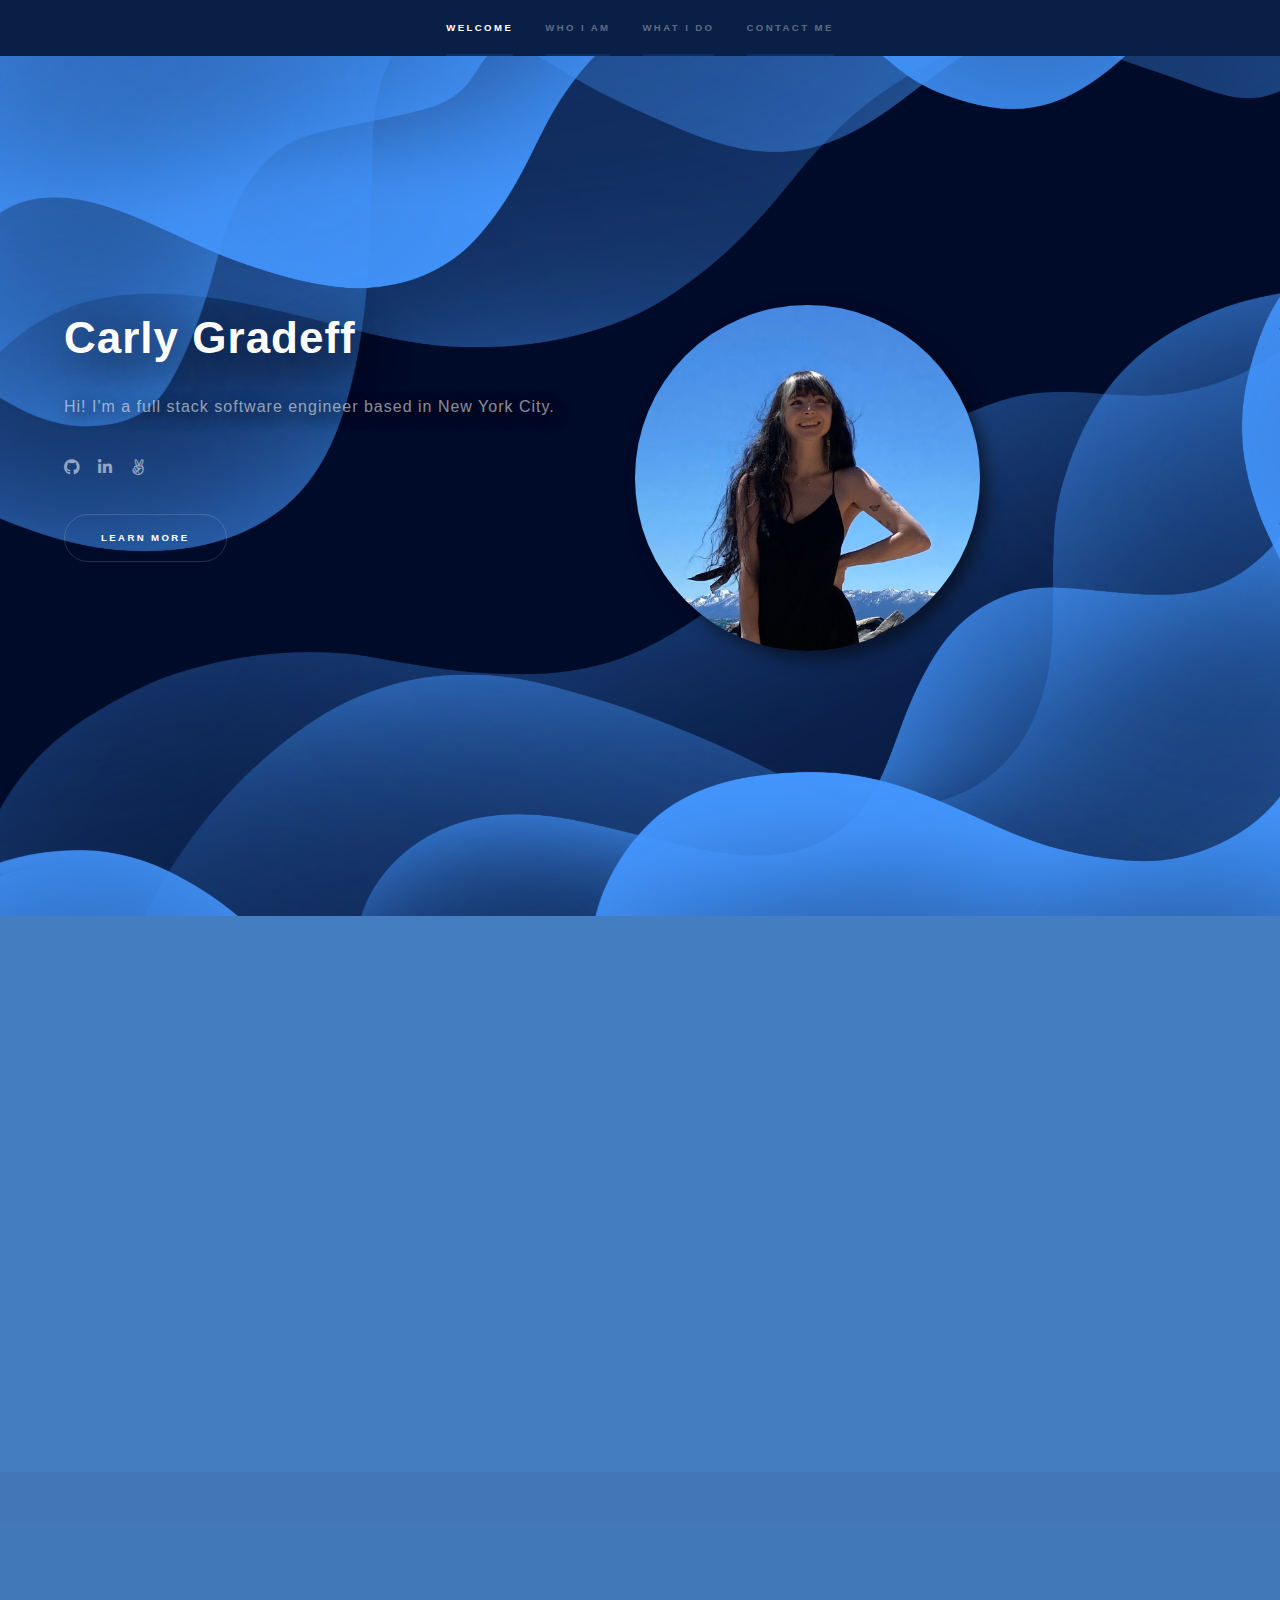
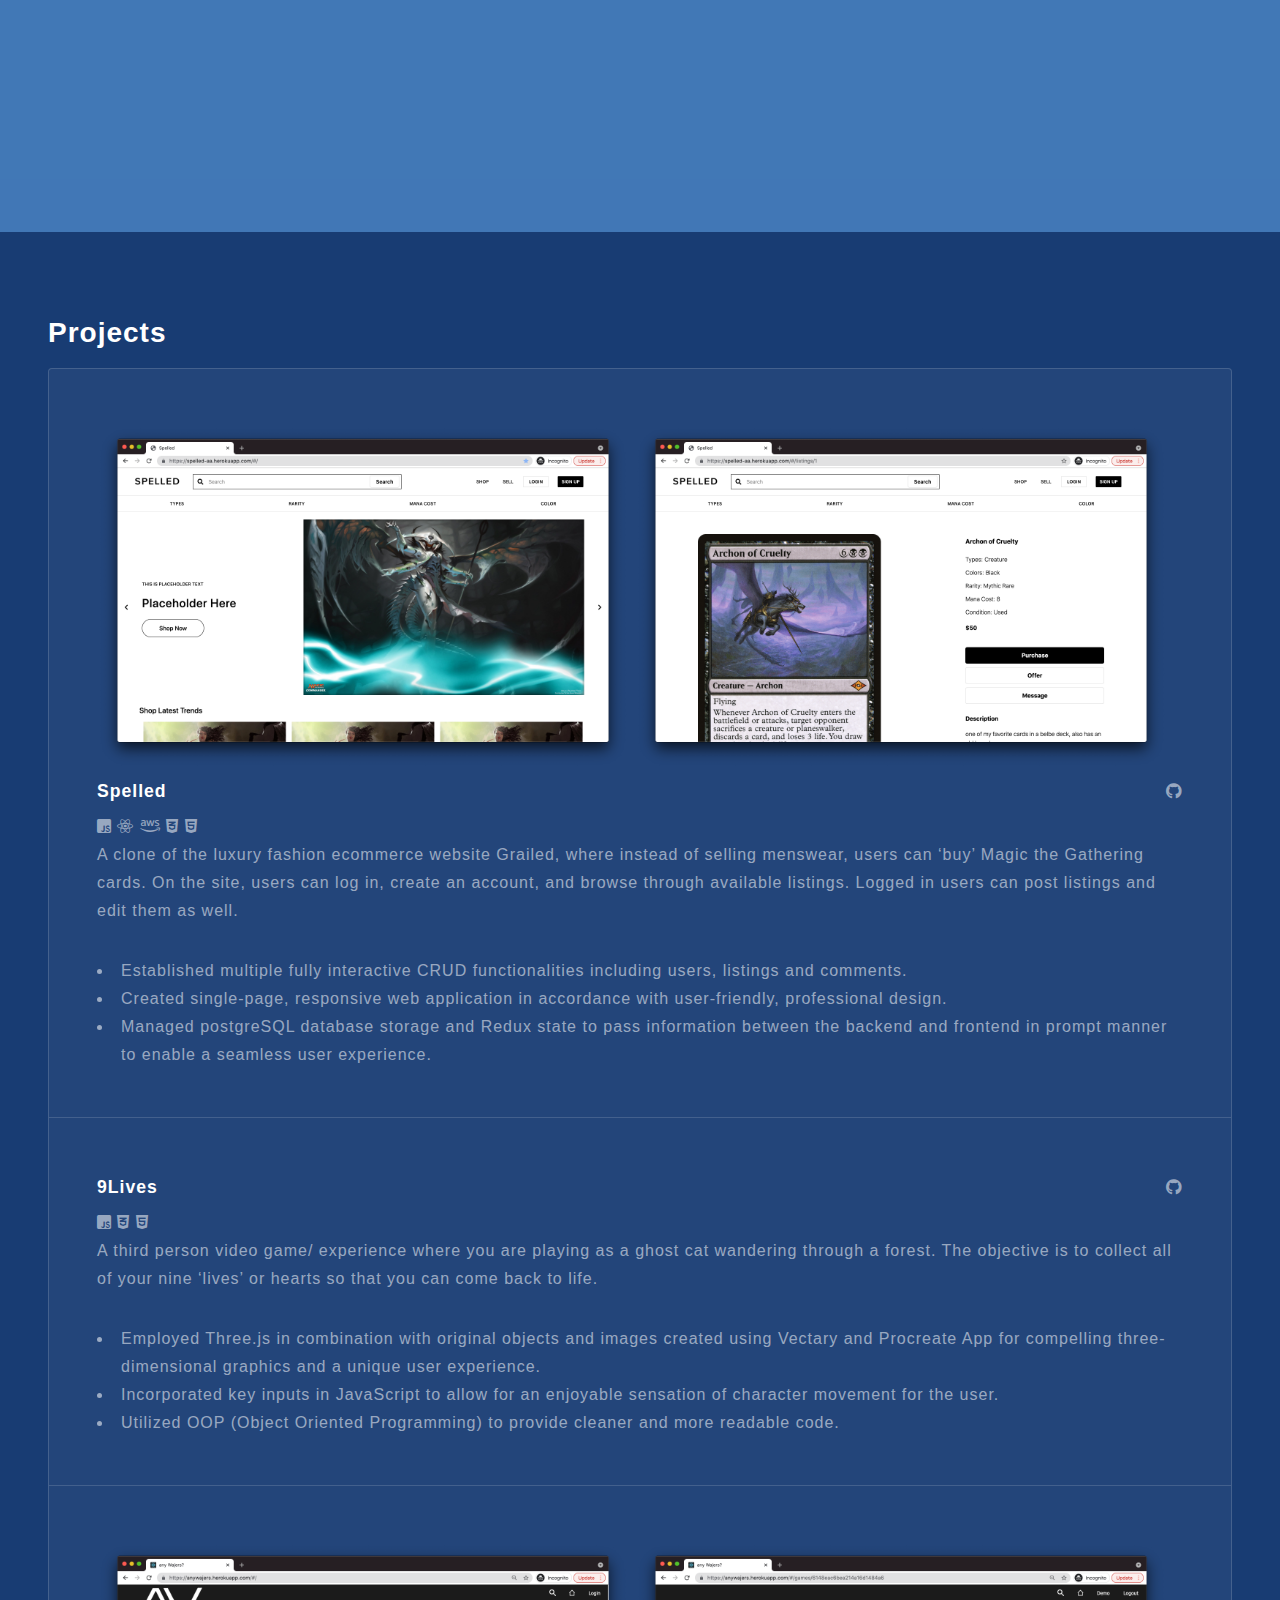
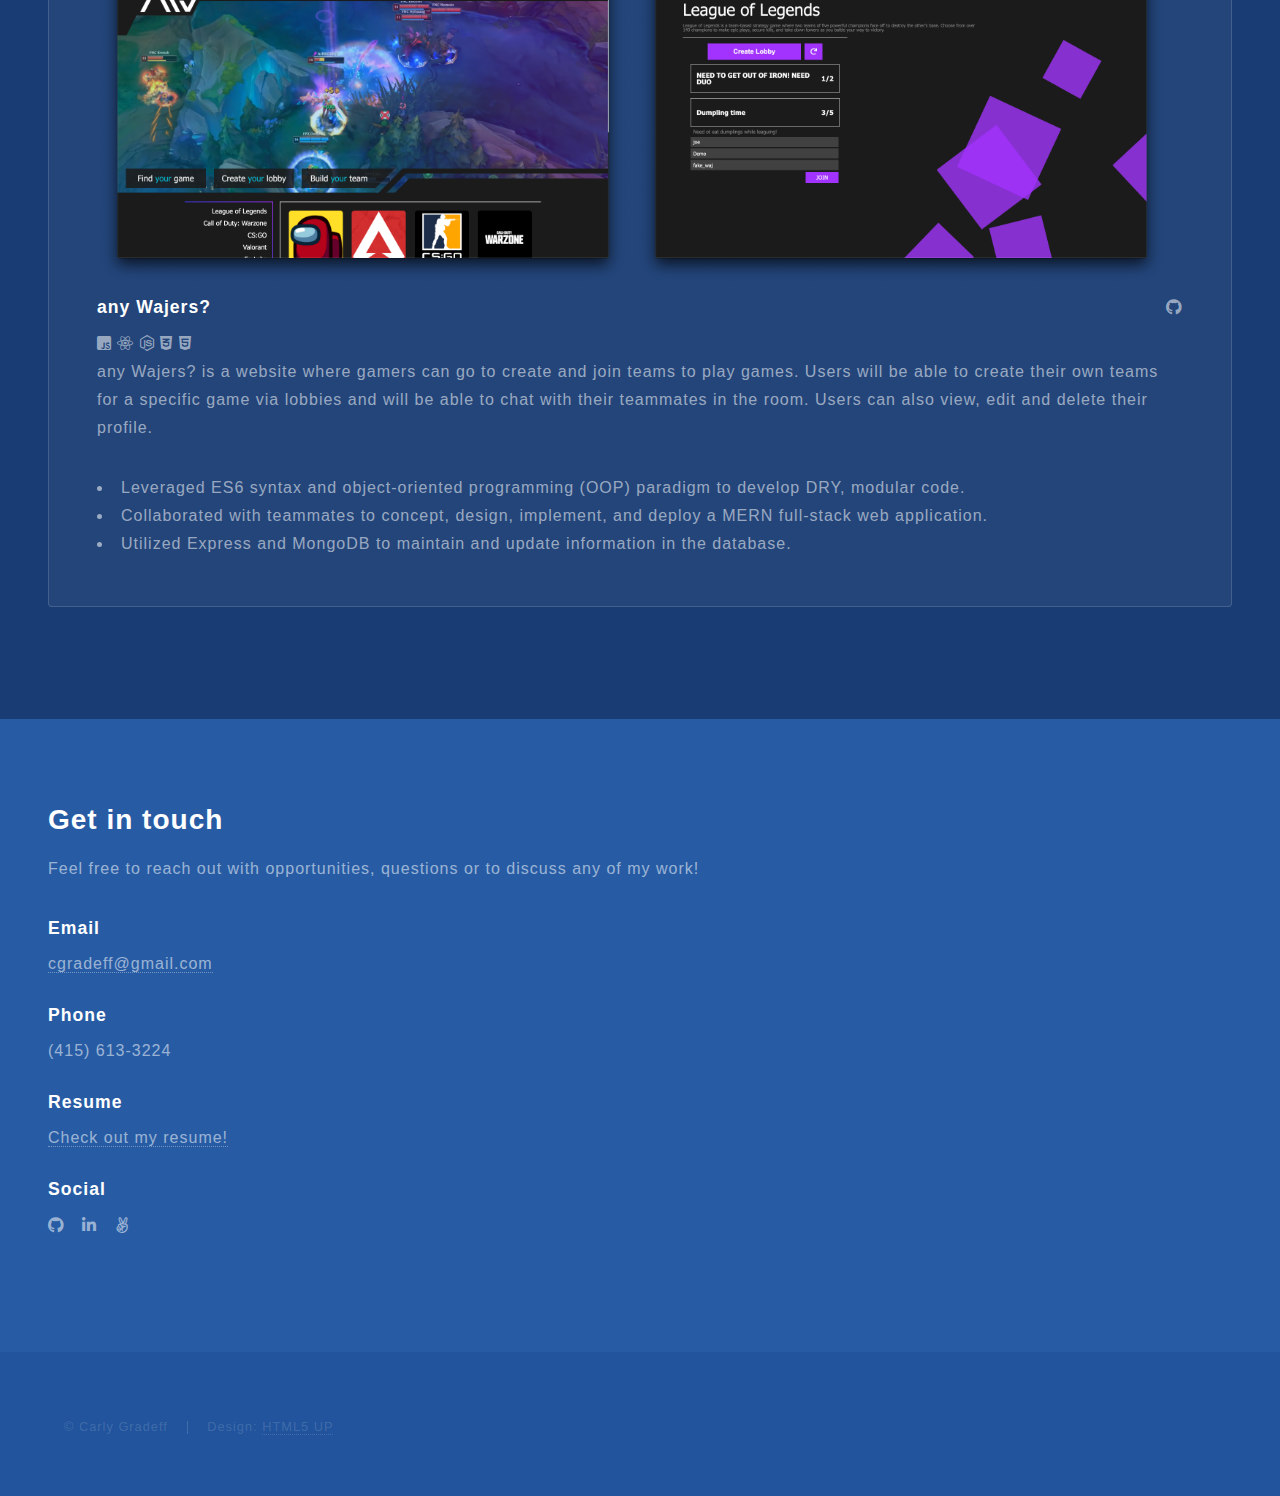
==== index.html @ a4dfac6c "edited 9lives bullets" ====
<!DOCTYPE HTML>
<!--
	Hyperspace by HTML5 UP
	html5up.net | @ajlkn
	Free for personal and commercial use under the CCA 3.0 license (html5up.net/license)
-->
<html>
	<head>
		<title>Carly Gradeff</title>
		<link rel="shortcut icon" type="image/png" href="images/favicon-cg.png"/>
		<meta charset="utf-8" />
		<meta name="viewport" content="width=device-width, initial-scale=1, user-scalable=no" />
		<link rel="stylesheet" href="assets/css/main.css" />
		<noscript><link rel="stylesheet" href="assets/css/noscript.css" /></noscript>
	</head>
	<body class="is-preload">

		<!-- Sidebar -->
			<section id="sidebar">
				<div class="inner">
					<nav>
						<ul>
							<li><a href="#intro">Welcome</a></li>
							<li><a href="#one">Who I am</a></li>
							<li><a href="#two">What I do</a></li>
							<li><a href="#three">Contact Me</a></li>
						</ul>
					</nav>
				</div>
			</section>

		<!-- Wrapper -->
			<div id="wrapper">

				<!-- Intro -->
					<section id="intro" class="wrapper style1 fullscreen fade-up">
						<div class="inner">
						<div>
							<h1>Carly Gradeff</h1>
							<p>Hi! I'm a full stack software engineer based in New York City.</p>
							<ul class="icons">
								<li><a target='_blank' href="https://github.com/cgradeff" class="icon brands fa-github"><span class="label">GitHub</span></a></li>
								<li><a target='_blank' href="www.linkedin.com/in/carly-gradeff-62438a1a0" class="icon brands fa-linkedin-in"><span class="label">LinkedIn</span></a></li>
								<li><a target='_blank' href="https://angel.co/carly-gradeff" class="icon brands fa-angellist"><span class="label">AngelList</span></a></li>
							</ul>
							<ul class="actions">
								<li><a href="#one" class="button scrolly">Learn more</a></li>
							</ul>
						</div>
						<div id="prof-container">
							<img id="prof-pic" src="images/me.jpeg" alt="" />
						</div>
						</div>

					</section>

				<!-- One -->
					<section id="one" class="wrapper style2 spotlights">
						<section>
							<div class="content">
								<div class="inner">
									<h2>About Me</h2>
									<p>I'm a full stack software developer proficient in JavaScript, Ruby, Ruby on Rails, React/Redux, PostgreSQL, Mongoose, MongoDB, Express, Node.js, CSS, HTML, Webpack, AWS and Three.js. I attended New York University where I graduated with a BA in Philosophy and double minor in Mathematics and Studio Art. I also attended App Academy in 2021 which is an intensive 1000+ hour coding bootcamp with a focus in fullstack development.</p>
									<br>
									<p>Aside from programming, I'm passionate about philosophy, math and art and enjoy exploring the intersection of all four of my passions. I also love acquiring new skills and I'm currently self-learning C++! When I'm not coding, you can find me watching anime, playing Magic the Gathering, drawing or hanging out with my cat Mooshi.</p>
									<ul class="actions">
									</ul>
								</div>
							</div>
						</section>
						<section>
							<div class="content">
								<div class="inner">
									<h2>Skills</h2>
									<p>JavaScript | Ruby | Ruby on Rails | React | Redux | C++ | CSS | SCSS | HTML | Node.js | Express.js | MongoDB | Mongoose | SQL | SQLite3 | PostgreSQL | AWS | Three.js | Webpack | jQuery | Git | Heroku </p>
								</div>
							</div>
						</section>
					</section>

				<!-- Two -->
					<section id="two" class="wrapper style3 fade-up">
						<div class="inner-contact">
							<h2>Projects</h2>
							<!-- <p>Phasellus convallis elit id ullamcorper pulvinar. Duis aliquam turpis mauris, eu ultricies erat malesuada quis. Aliquam dapibus, lacus eget hendrerit bibendum, urna est aliquam sem, sit amet imperdiet est velit quis lorem.</p> -->
							<div class="features">
								
								<section>
									<img class="screenshots" src="images/spelled.png" alt="" />
									<img class="screenshots" src="images/spelled2.png" alt="" />
									<div class='project-header'>
										<a class='name-link' target='_blank' href="https://spelled-aa.herokuapp.com/#/"><h3>Spelled</h3></a>
										<a target='_blank' href="https://github.com/cgradeff/Spelled"><i class="fab fa-github"></i></a>
									</div>
									
									<i class="fab fa-js-square"></i>
									<i class="fab fa-react"></i>
									<i class="fab fa-aws"></i>
									<i class="fab fa-css3-alt"></i>
									<i class="fab fa-html5"></i>
									<p>A clone of the luxury fashion ecommerce website Grailed, where instead of selling menswear, users can ‘buy’ Magic the Gathering cards. On the site, users can log in, create an account, and browse through available listings. Logged in users can post listings and edit them as well. </p>
									<ul>
										<li>Established multiple fully interactive CRUD functionalities including users, listings and comments.</li>
										<li>Created single-page, responsive web application in accordance with user-friendly, professional design.</li>
										<li>Managed postgreSQL database storage and Redux state to pass information between the backend and frontend in prompt manner to enable a seamless user experience.</li>
									</ul>
								</section>
								<section>
									<div class="project-header">
										<a class='name-link' target='_blank' href="https://cgradeff.github.io/9Lives/"><h3>9Lives</h3></a>
										<a target='_blank' href="https://github.com/cgradeff/9Lives"><i class="fab fa-github"></i></a>
									</div>
									<i class="fab fa-js-square"></i>
									<i class="fab fa-css3-alt"></i>
									<i class="fab fa-html5"></i>
									<p>A third person video game/ experience where you are playing as a ghost cat wandering through a forest. The objective is to collect all of your nine ‘lives’ or hearts so that you can come back to life. </p>
									<ul>
										<li>Employed Three.js in combination with original objects and images created using Vectary and Procreate App for compelling three-dimensional graphics and a unique user experience.</li>
										<li>Incorporated key inputs in JavaScript to allow for an enjoyable sensation of character movement for the user.</li>
										<li>Utilized OOP (Object Oriented Programming) to provide cleaner and more readable code.</li>
									</ul>
								</section>
								<section>
									<img class='screenshots' src="images/anyWajers.png" alt="">
									<img class='screenshots' src="images/anyWajers2.png" alt="">
									<div class="project-header">
										<a class='name-link' target='_blank' href="https://anywajers.herokuapp.com/#/"><h3>any Wajers?</h3></a>
										<a target='_blank' href="https://github.com/james625/anyWajers"><i class="fab fa-github"></i></a>
									</div>
									<i class="fab fa-js-square"></i>
									<i class="fab fa-react"></i>
									<i class="fab fa-node-js"></i>
									<i class="fab fa-css3-alt"></i>
									<i class="fab fa-html5"></i>
									<p>any Wajers? is a website where gamers can go to create and join teams to play games. Users will be able to create their own teams for a specific game via lobbies and will be able to chat with their teammates in the room. Users can also view, edit and delete their profile.</p>
									<ul>
										<li>Leveraged ES6 syntax and object-oriented programming (OOP) paradigm to develop DRY, modular code.</li>
										<li>Collaborated with teammates to concept, design, implement, and deploy a MERN full-stack web application.</li>
										<li>Utilized Express and MongoDB to maintain and update information in the database.</li>
									</ul>
								</section>
								
							</div>
						</div>
					</section>

				<!-- Three -->
					<section id="three" class="wrapper style1 fade-up">
						<div class="inner-contact">
							<h2>Get in touch</h2>
							<p>Feel free to reach out with opportunities, questions or to discuss any of my work!</p>
							<!-- <div class="split style1">
								<section>
									<form method="post" action="#">
										<div class="fields">
											<div class="field half">
												<label for="name">Name</label>
												<input type="text" name="name" id="name" />
											</div>
											<div class="field half">
												<label for="email">Email</label>
												<input type="text" name="email" id="email" />
											</div>
											<div class="field">
												<label for="message">Message</label>
												<textarea name="message" id="message" rows="5"></textarea>
											</div>
										</div>
										<ul class="actions">
											<li><a href="" class="button submit">Send Message</a></li>
										</ul>
									</form>
								</section> -->
								<section>
									<ul class="contact">
										<li>
											<h3>Email</h3>
											<a href="mailto:cgradeff@gmail.com">cgradeff@gmail.com</a>
										</li>
										<li>
											<h3>Phone</h3>
											<span>(415) 613-3224</span>
										</li>
										<li>
											<h3>Resume</h3>
											<a href="./resume.pdf" target="_blank" rel="noopener noreferrer">Check out my resume!</a>
										</li>
										<li>
											<h3>Social</h3>
											<ul class="icons">
												<li><a target='_blank' href="https://github.com/cgradeff" class="icon brands fa-github"><span class="label">GitHub</span></a></li>
												<li><a target='_blank' href="www.linkedin.com/in/carly-gradeff-62438a1a0" class="icon brands fa-linkedin-in"><span class="label">LinkedIn</span></a></li>
												<li><a target='_blank' href="https://angel.co/carly-gradeff" class="icon brands fa-angellist"><span class="label">AngelList</span></a></li>
											</ul>
										</li>
									</ul>
								</section>
							</div>
						</div>
					</section>

			</div>

		<!-- Footer -->
			<footer id="footer" class="wrapper style1-alt">
				<div class="inner">
					<ul class="menu">
						<li>&copy; Carly Gradeff</li><li>Design: <a href="http://html5up.net">HTML5 UP</a></li>
					</ul>
				</div>
			</footer>

		<!-- Scripts -->
			<script src="assets/js/jquery.min.js"></script>
			<script src="assets/js/jquery.scrollex.min.js"></script>
			<script src="assets/js/jquery.scrolly.min.js"></script>
			<script src="assets/js/browser.min.js"></script>
			<script src="assets/js/breakpoints.min.js"></script>
			<script src="assets/js/util.js"></script>
			<script src="assets/js/main.js"></script>

	</body>
</html>
---- assets/css/main.css ----
@import url(fontawesome-all.min.css);

/*
	Hyperspace by HTML5 UP
	html5up.net | @ajlkn
	Free for personal and commercial use under the CCA 3.0 license (html5up.net/license)
*/

html, body, div, span, applet, object,
iframe, h1, h2, h3, h4, h5, h6, p, blockquote,
pre, a, abbr, acronym, address, big, cite,
code, del, dfn, em, img, ins, kbd, q, s, samp,
small, strike, strong, sub, sup, tt, var, b,
u, i, center, dl, dt, dd, ol, ul, li, fieldset,
form, label, legend, table, caption, tbody,
tfoot, thead, tr, th, td, article, aside,
canvas, details, embed, figure, figcaption,
footer, header, hgroup, menu, nav, output, ruby,
section, summary, time, mark, audio, video {
	margin: 0;
	padding: 0;
	border: 0;
	font-size: 100%;
	font: inherit;
	vertical-align: baseline;}

article, aside, details, figcaption, figure,
footer, header, hgroup, menu, nav, section {
	display: block;}

body {
	line-height: 1;
}

ol, ul {
	list-style: none;
}

blockquote, q {
	quotes: none;
}

	blockquote:before, blockquote:after, q:before, q:after {
		content: '';
		content: none;
	}

table {
	border-collapse: collapse;
	border-spacing: 0;
}

body {
	-webkit-text-size-adjust: none;
}

mark {
	background-color: transparent;
	color: inherit;
}

input::-moz-focus-inner {
	border: 0;
	padding: 0;
}

input, select, textarea {
	-moz-appearance: none;
	-webkit-appearance: none;
	-ms-appearance: none;
	appearance: none;
}

/* Basic */

	@-ms-viewport {
		width: device-width;
	}

	body {
		-ms-overflow-style: scrollbar;
	}

	@media screen and (max-width: 480px) {

		html, body {
			min-width: 320px;
		}

	}

	html {
		box-sizing: border-box;
	}

	*, *:before, *:after {
		box-sizing: inherit;
	}

	body {
		background: #091f45;
	}

		body.is-preload *, body.is-preload *:before, body.is-preload *:after {
			-moz-animation: none !important;
			-webkit-animation: none !important;
			-ms-animation: none !important;
			animation: none !important;
			-moz-transition: none !important;
			-webkit-transition: none !important;
			-ms-transition: none !important;
			transition: none !important;
		}

/* Type */

	body, input, select, textarea {
		color: rgba(255, 255, 255, 0.55);
		font-family: -apple-system, BlinkMacSystemFont, 'Segoe UI', Roboto, Oxygen,
    Ubuntu, Cantarell, 'Open Sans', 'Helvetica Neue', sans-serif;;
		font-size: 16.5pt;
		font-weight: normal;
		line-height: 1.75;
		letter-spacing: 1px;
	}

		@media screen and (max-width: 1680px) {

			body, input, select, textarea {
				font-size: 13pt;
			}

		}

		@media screen and (max-width: 1280px) {

			body, input, select, textarea {
				font-size: 12pt;
			}

		}

		@media screen and (max-width: 360px) {

			body, input, select, textarea {
				font-size: 11pt;
			}

		}

	a {
		-moz-transition: color 0.2s ease, border-bottom-color 0.2s ease;
		-webkit-transition: color 0.2s ease, border-bottom-color 0.2s ease;
		-ms-transition: color 0.2s ease, border-bottom-color 0.2s ease;
		transition: color 0.2s ease, border-bottom-color 0.2s ease;
		border-bottom: dotted 1px rgba(255, 255, 255, 0.35);
		color: inherit;
		text-decoration: none;
	}

		a:hover {
			border-bottom-color: transparent;
			color: #ffffff;
		}

	strong, b {
		color: #ffffff;
		font-weight: bold;
	}

	em, i {
		font-style: italic;
	}

	p {
		margin: 0 0 2em 0;
	}

	h1, h2, h3, h4, h5, h6 {
		color: #ffffff;
		font-weight: bold;
		line-height: 1.5;
		margin: 0 0 0.5em 0;
	}

		h1 a, h2 a, h3 a, h4 a, h5 a, h6 a {
			color: inherit;
			text-decoration: none;
		}

	h1 {
		font-size: 2.75em;
	}

		h1.major {
			margin: 0 0 1.3em 0;
			position: relative;
			padding-bottom: 0.35em;
		}

			h1.major:after {
				background-image: -moz-linear-gradient(to right, #5e42a6, #b74e91);
				background-image: -webkit-linear-gradient(to right, #5e42a6, #b74e91);
				background-image: -ms-linear-gradient(to right, #5e42a6, #b74e91);
				background-image: linear-gradient(to right, #5e42a6, #b74e91);
				-moz-transition: max-width 0.2s ease;
				-webkit-transition: max-width 0.2s ease;
				-ms-transition: max-width 0.2s ease;
				transition: max-width 0.2s ease;
				border-radius: 0.2em;
				bottom: 0;
				content: '';
				height: 0.05em;
				position: absolute;
				right: 0;
				width: 100%;
			}

	h2 {
		font-size: 1.75em;
	}

	h3 {
		font-size: 1.1em;
	}

	h4 {
		font-size: 1em;
	}

	h5 {
		font-size: 0.8em;
	}

	h6 {
		font-size: 0.6em;
	}

	@media screen and (max-width: 736px) {

		h1 {
			font-size: 2em;
		}

		h2 {
			font-size: 1.25em;
		}

		h3 {
			font-size: 1em;
		}

		h4 {
			font-size: 0.8em;
		}

		h5 {
			font-size: 0.6em;
		}

		h6 {
			font-size: 0.6em;
		}

	}

	sub {
		font-size: 0.8em;
		position: relative;
		top: 0.5em;
	}

	sup {
		font-size: 0.8em;
		position: relative;
		top: -0.5em;
	}

	blockquote {
		border-left: solid 4px rgba(255, 255, 255, 0.15);
		font-style: italic;
		margin: 0 0 2em 0;
		padding: 0.5em 0 0.5em 2em;
	}

	code {
		background: rgba(255, 255, 255, 0.05);
		border-radius: 0.25em;
		border: solid 1px rgba(255, 255, 255, 0.15);
		font-family: "Courier New", monospace;
		font-size: 0.9em;
		margin: 0 0.25em;
		padding: 0.25em 0.65em;
	}

	pre {
		-webkit-overflow-scrolling: touch;
		font-family: "Courier New", monospace;
		font-size: 0.9em;
		margin: 0 0 2em 0;
	}

		pre code {
			display: block;
			line-height: 1.75em;
			padding: 1em 1.5em;
			overflow-x: auto;
		}

	hr {
		border: 0;
		border-bottom: solid 1px rgba(255, 255, 255, 0.15);
		margin: 2em 0;
	}

		hr.major {
			margin: 3em 0;
		}

	.align-left {
		text-align: left;
	}

	.align-center {
		text-align: center;
	}

	.align-right {
		text-align: right;
	}

/* Row */

	.row {
		display: flex;
		flex-wrap: wrap;
		box-sizing: border-box;
		align-items: stretch;
	}

		.row > * {
			box-sizing: border-box;
		}

		.row.gtr-uniform > * > :last-child {
			margin-bottom: 0;
		}

		.row.aln-left {
			justify-content: flex-start;
		}

		.row.aln-center {
			justify-content: center;
		}

		.row.aln-right {
			justify-content: flex-end;
		}

		.row.aln-top {
			align-items: flex-start;
		}

		.row.aln-middle {
			align-items: center;
		}

		.row.aln-bottom {
			align-items: flex-end;
		}

		.row > .imp {
			order: -1;
		}

		.row > .col-1 {
			width: 8.33333%;
		}

		.row > .off-1 {
			margin-left: 8.33333%;
		}

		.row > .col-2 {
			width: 16.66667%;
		}

		.row > .off-2 {
			margin-left: 16.66667%;
		}

		.row > .col-3 {
			width: 25%;
		}

		.row > .off-3 {
			margin-left: 25%;
		}

		.row > .col-4 {
			width: 33.33333%;
		}

		.row > .off-4 {
			margin-left: 33.33333%;
		}

		.row > .col-5 {
			width: 41.66667%;
		}

		.row > .off-5 {
			margin-left: 41.66667%;
		}

		.row > .col-6 {
			width: 50%;
		}

		.row > .off-6 {
			margin-left: 50%;
		}

		.row > .col-7 {
			width: 58.33333%;
		}

		.row > .off-7 {
			margin-left: 58.33333%;
		}

		.row > .col-8 {
			width: 66.66667%;
		}

		.row > .off-8 {
			margin-left: 66.66667%;
		}

		.row > .col-9 {
			width: 75%;
		}

		.row > .off-9 {
			margin-left: 75%;
		}

		.row > .col-10 {
			width: 83.33333%;
		}

		.row > .off-10 {
			margin-left: 83.33333%;
		}

		.row > .col-11 {
			width: 91.66667%;
		}

		.row > .off-11 {
			margin-left: 91.66667%;
		}

		.row > .col-12 {
			width: 100%;
		}

		.row > .off-12 {
			margin-left: 100%;
		}

		.row.gtr-0 {
			margin-top: 0;
			margin-left: 0em;
		}

			.row.gtr-0 > * {
				padding: 0 0 0 0em;
			}

			.row.gtr-0.gtr-uniform {
				margin-top: 0em;
			}

				.row.gtr-0.gtr-uniform > * {
					padding-top: 0em;
				}

		.row.gtr-25 {
			margin-top: 0;
			margin-left: -0.375em;
		}

			.row.gtr-25 > * {
				padding: 0 0 0 0.375em;
			}

			.row.gtr-25.gtr-uniform {
				margin-top: -0.375em;
			}

				.row.gtr-25.gtr-uniform > * {
					padding-top: 0.375em;
				}

		.row.gtr-50 {
			margin-top: 0;
			margin-left: -0.75em;
		}

			.row.gtr-50 > * {
				padding: 0 0 0 0.75em;
			}

			.row.gtr-50.gtr-uniform {
				margin-top: -0.75em;
			}

				.row.gtr-50.gtr-uniform > * {
					padding-top: 0.75em;
				}

		.row {
			margin-top: 0;
			margin-left: -1.5em;
		}

			.row > * {
				padding: 0 0 0 1.5em;
			}

			.row.gtr-uniform {
				margin-top: -1.5em;
			}

				.row.gtr-uniform > * {
					padding-top: 1.5em;
				}

		.row.gtr-150 {
			margin-top: 0;
			margin-left: -2.25em;
		}

			.row.gtr-150 > * {
				padding: 0 0 0 2.25em;
			}

			.row.gtr-150.gtr-uniform {
				margin-top: -2.25em;
			}

				.row.gtr-150.gtr-uniform > * {
					padding-top: 2.25em;
				}

		.row.gtr-200 {
			margin-top: 0;
			margin-left: -3em;
		}

			.row.gtr-200 > * {
				padding: 0 0 0 3em;
			}

			.row.gtr-200.gtr-uniform {
				margin-top: -3em;
			}

				.row.gtr-200.gtr-uniform > * {
					padding-top: 3em;
				}

		@media screen and (max-width: 1680px) {

			.row {
				display: flex;
				flex-wrap: wrap;
				box-sizing: border-box;
				align-items: stretch;
			}

				.row > * {
					box-sizing: border-box;
				}

				.row.gtr-uniform > * > :last-child {
					margin-bottom: 0;
				}

				.row.aln-left {
					justify-content: flex-start;
				}

				.row.aln-center {
					justify-content: center;
				}

				.row.aln-right {
					justify-content: flex-end;
				}

				.row.aln-top {
					align-items: flex-start;
				}

				.row.aln-middle {
					align-items: center;
				}

				.row.aln-bottom {
					align-items: flex-end;
				}

				.row > .imp-xlarge {
					order: -1;
				}

				.row > .col-1-xlarge {
					width: 8.33333%;
				}

				.row > .off-1-xlarge {
					margin-left: 8.33333%;
				}

				.row > .col-2-xlarge {
					width: 16.66667%;
				}

				.row > .off-2-xlarge {
					margin-left: 16.66667%;
				}

				.row > .col-3-xlarge {
					width: 25%;
				}

				.row > .off-3-xlarge {
					margin-left: 25%;
				}

				.row > .col-4-xlarge {
					width: 33.33333%;
				}

				.row > .off-4-xlarge {
					margin-left: 33.33333%;
				}

				.row > .col-5-xlarge {
					width: 41.66667%;
				}

				.row > .off-5-xlarge {
					margin-left: 41.66667%;
				}

				.row > .col-6-xlarge {
					width: 50%;
				}

				.row > .off-6-xlarge {
					margin-left: 50%;
				}

				.row > .col-7-xlarge {
					width: 58.33333%;
				}

				.row > .off-7-xlarge {
					margin-left: 58.33333%;
				}

				.row > .col-8-xlarge {
					width: 66.66667%;
				}

				.row > .off-8-xlarge {
					margin-left: 66.66667%;
				}

				.row > .col-9-xlarge {
					width: 75%;
				}

				.row > .off-9-xlarge {
					margin-left: 75%;
				}

				.row > .col-10-xlarge {
					width: 83.33333%;
				}

				.row > .off-10-xlarge {
					margin-left: 83.33333%;
				}

				.row > .col-11-xlarge {
					width: 91.66667%;
				}

				.row > .off-11-xlarge {
					margin-left: 91.66667%;
				}

				.row > .col-12-xlarge {
					width: 100%;
				}

				.row > .off-12-xlarge {
					margin-left: 100%;
				}

				.row.gtr-0 {
					margin-top: 0;
					margin-left: 0em;
				}

					.row.gtr-0 > * {
						padding: 0 0 0 0em;
					}

					.row.gtr-0.gtr-uniform {
						margin-top: 0em;
					}

						.row.gtr-0.gtr-uniform > * {
							padding-top: 0em;
						}

				.row.gtr-25 {
					margin-top: 0;
					margin-left: -0.375em;
				}

					.row.gtr-25 > * {
						padding: 0 0 0 0.375em;
					}

					.row.gtr-25.gtr-uniform {
						margin-top: -0.375em;
					}

						.row.gtr-25.gtr-uniform > * {
							padding-top: 0.375em;
						}

				.row.gtr-50 {
					margin-top: 0;
					margin-left: -0.75em;
				}

					.row.gtr-50 > * {
						padding: 0 0 0 0.75em;
					}

					.row.gtr-50.gtr-uniform {
						margin-top: -0.75em;
					}

						.row.gtr-50.gtr-uniform > * {
							padding-top: 0.75em;
						}

				.row {
					margin-top: 0;
					margin-left: -1.5em;
				}

					.row > * {
						padding: 0 0 0 1.5em;
					}

					.row.gtr-uniform {
						margin-top: -1.5em;
					}

						.row.gtr-uniform > * {
							padding-top: 1.5em;
						}

				.row.gtr-150 {
					margin-top: 0;
					margin-left: -2.25em;
				}

					.row.gtr-150 > * {
						padding: 0 0 0 2.25em;
					}

					.row.gtr-150.gtr-uniform {
						margin-top: -2.25em;
					}

						.row.gtr-150.gtr-uniform > * {
							padding-top: 2.25em;
						}

				.row.gtr-200 {
					margin-top: 0;
					margin-left: -3em;
				}

					.row.gtr-200 > * {
						padding: 0 0 0 3em;
					}

					.row.gtr-200.gtr-uniform {
						margin-top: -3em;
					}

						.row.gtr-200.gtr-uniform > * {
							padding-top: 3em;
						}

		}

		@media screen and (max-width: 1280px) {

			.row {
				display: flex;
				flex-wrap: wrap;
				box-sizing: border-box;
				align-items: stretch;
			}

				.row > * {
					box-sizing: border-box;
				}

				.row.gtr-uniform > * > :last-child {
					margin-bottom: 0;
				}

				.row.aln-left {
					justify-content: flex-start;
				}

				.row.aln-center {
					justify-content: center;
				}

				.row.aln-right {
					justify-content: flex-end;
				}

				.row.aln-top {
					align-items: flex-start;
				}

				.row.aln-middle {
					align-items: center;
				}

				.row.aln-bottom {
					align-items: flex-end;
				}

				.row > .imp-large {
					order: -1;
				}

				.row > .col-1-large {
					width: 8.33333%;
				}

				.row > .off-1-large {
					margin-left: 8.33333%;
				}

				.row > .col-2-large {
					width: 16.66667%;
				}

				.row > .off-2-large {
					margin-left: 16.66667%;
				}

				.row > .col-3-large {
					width: 25%;
				}

				.row > .off-3-large {
					margin-left: 25%;
				}

				.row > .col-4-large {
					width: 33.33333%;
				}

				.row > .off-4-large {
					margin-left: 33.33333%;
				}

				.row > .col-5-large {
					width: 41.66667%;
				}

				.row > .off-5-large {
					margin-left: 41.66667%;
				}

				.row > .col-6-large {
					width: 50%;
				}

				.row > .off-6-large {
					margin-left: 50%;
				}

				.row > .col-7-large {
					width: 58.33333%;
				}

				.row > .off-7-large {
					margin-left: 58.33333%;
				}

				.row > .col-8-large {
					width: 66.66667%;
				}

				.row > .off-8-large {
					margin-left: 66.66667%;
				}

				.row > .col-9-large {
					width: 75%;
				}

				.row > .off-9-large {
					margin-left: 75%;
				}

				.row > .col-10-large {
					width: 83.33333%;
				}

				.row > .off-10-large {
					margin-left: 83.33333%;
				}

				.row > .col-11-large {
					width: 91.66667%;
				}

				.row > .off-11-large {
					margin-left: 91.66667%;
				}

				.row > .col-12-large {
					width: 100%;
				}

				.row > .off-12-large {
					margin-left: 100%;
				}

				.row.gtr-0 {
					margin-top: 0;
					margin-left: 0em;
				}

					.row.gtr-0 > * {
						padding: 0 0 0 0em;
					}

					.row.gtr-0.gtr-uniform {
						margin-top: 0em;
					}

						.row.gtr-0.gtr-uniform > * {
							padding-top: 0em;
						}

				.row.gtr-25 {
					margin-top: 0;
					margin-left: -0.375em;
				}

					.row.gtr-25 > * {
						padding: 0 0 0 0.375em;
					}

					.row.gtr-25.gtr-uniform {
						margin-top: -0.375em;
					}

						.row.gtr-25.gtr-uniform > * {
							padding-top: 0.375em;
						}

				.row.gtr-50 {
					margin-top: 0;
					margin-left: -0.75em;
				}

					.row.gtr-50 > * {
						padding: 0 0 0 0.75em;
					}

					.row.gtr-50.gtr-uniform {
						margin-top: -0.75em;
					}

						.row.gtr-50.gtr-uniform > * {
							padding-top: 0.75em;
						}

				.row {
					margin-top: 0;
					margin-left: -1.5em;
				}

					.row > * {
						padding: 0 0 0 1.5em;
					}

					.row.gtr-uniform {
						margin-top: -1.5em;
					}

						.row.gtr-uniform > * {
							padding-top: 1.5em;
						}

				.row.gtr-150 {
					margin-top: 0;
					margin-left: -2.25em;
				}

					.row.gtr-150 > * {
						padding: 0 0 0 2.25em;
					}

					.row.gtr-150.gtr-uniform {
						margin-top: -2.25em;
					}

						.row.gtr-150.gtr-uniform > * {
							padding-top: 2.25em;
						}

				.row.gtr-200 {
					margin-top: 0;
					margin-left: -3em;
				}

					.row.gtr-200 > * {
						padding: 0 0 0 3em;
					}

					.row.gtr-200.gtr-uniform {
						margin-top: -3em;
					}

						.row.gtr-200.gtr-uniform > * {
							padding-top: 3em;
						}

		}

		@media screen and (max-width: 980px) {

			.row {
				display: flex;
				flex-wrap: wrap;
				box-sizing: border-box;
				align-items: stretch;
			}

				.row > * {
					box-sizing: border-box;
				}

				.row.gtr-uniform > * > :last-child {
					margin-bottom: 0;
				}

				.row.aln-left {
					justify-content: flex-start;
				}

				.row.aln-center {
					justify-content: center;
				}

				.row.aln-right {
					justify-content: flex-end;
				}

				.row.aln-top {
					align-items: flex-start;
				}

				.row.aln-middle {
					align-items: center;
				}

				.row.aln-bottom {
					align-items: flex-end;
				}

				.row > .imp-medium {
					order: -1;
				}

				.row > .col-1-medium {
					width: 8.33333%;
				}

				.row > .off-1-medium {
					margin-left: 8.33333%;
				}

				.row > .col-2-medium {
					width: 16.66667%;
				}

				.row > .off-2-medium {
					margin-left: 16.66667%;
				}

				.row > .col-3-medium {
					width: 25%;
				}

				.row > .off-3-medium {
					margin-left: 25%;
				}

				.row > .col-4-medium {
					width: 33.33333%;
				}

				.row > .off-4-medium {
					margin-left: 33.33333%;
				}

				.row > .col-5-medium {
					width: 41.66667%;
				}

				.row > .off-5-medium {
					margin-left: 41.66667%;
				}

				.row > .col-6-medium {
					width: 50%;
				}

				.row > .off-6-medium {
					margin-left: 50%;
				}

				.row > .col-7-medium {
					width: 58.33333%;
				}

				.row > .off-7-medium {
					margin-left: 58.33333%;
				}

				.row > .col-8-medium {
					width: 66.66667%;
				}

				.row > .off-8-medium {
					margin-left: 66.66667%;
				}

				.row > .col-9-medium {
					width: 75%;
				}

				.row > .off-9-medium {
					margin-left: 75%;
				}

				.row > .col-10-medium {
					width: 83.33333%;
				}

				.row > .off-10-medium {
					margin-left: 83.33333%;
				}

				.row > .col-11-medium {
					width: 91.66667%;
				}

				.row > .off-11-medium {
					margin-left: 91.66667%;
				}

				.row > .col-12-medium {
					width: 100%;
				}

				.row > .off-12-medium {
					margin-left: 100%;
				}

				.row.gtr-0 {
					margin-top: 0;
					margin-left: 0em;
				}

					.row.gtr-0 > * {
						padding: 0 0 0 0em;
					}

					.row.gtr-0.gtr-uniform {
						margin-top: 0em;
					}

						.row.gtr-0.gtr-uniform > * {
							padding-top: 0em;
						}

				.row.gtr-25 {
					margin-top: 0;
					margin-left: -0.375em;
				}

					.row.gtr-25 > * {
						padding: 0 0 0 0.375em;
					}

					.row.gtr-25.gtr-uniform {
						margin-top: -0.375em;
					}

						.row.gtr-25.gtr-uniform > * {
							padding-top: 0.375em;
						}

				.row.gtr-50 {
					margin-top: 0;
					margin-left: -0.75em;
				}

					.row.gtr-50 > * {
						padding: 0 0 0 0.75em;
					}

					.row.gtr-50.gtr-uniform {
						margin-top: -0.75em;
					}

						.row.gtr-50.gtr-uniform > * {
							padding-top: 0.75em;
						}

				.row {
					margin-top: 0;
					margin-left: -1.5em;
				}

					.row > * {
						padding: 0 0 0 1.5em;
					}

					.row.gtr-uniform {
						margin-top: -1.5em;
					}

						.row.gtr-uniform > * {
							padding-top: 1.5em;
						}

				.row.gtr-150 {
					margin-top: 0;
					margin-left: -2.25em;
				}

					.row.gtr-150 > * {
						padding: 0 0 0 2.25em;
					}

					.row.gtr-150.gtr-uniform {
						margin-top: -2.25em;
					}

						.row.gtr-150.gtr-uniform > * {
							padding-top: 2.25em;
						}

				.row.gtr-200 {
					margin-top: 0;
					margin-left: -3em;
				}

					.row.gtr-200 > * {
						padding: 0 0 0 3em;
					}

					.row.gtr-200.gtr-uniform {
						margin-top: -3em;
					}

						.row.gtr-200.gtr-uniform > * {
							padding-top: 3em;
						}

		}

		@media screen and (max-width: 736px) {

			.row {
				display: flex;
				flex-wrap: wrap;
				box-sizing: border-box;
				align-items: stretch;
			}

				.row > * {
					box-sizing: border-box;
				}

				.row.gtr-uniform > * > :last-child {
					margin-bottom: 0;
				}

				.row.aln-left {
					justify-content: flex-start;
				}

				.row.aln-center {
					justify-content: center;
				}

				.row.aln-right {
					justify-content: flex-end;
				}

				.row.aln-top {
					align-items: flex-start;
				}

				.row.aln-middle {
					align-items: center;
				}

				.row.aln-bottom {
					align-items: flex-end;
				}

				.row > .imp-small {
					order: -1;
				}

				.row > .col-1-small {
					width: 8.33333%;
				}

				.row > .off-1-small {
					margin-left: 8.33333%;
				}

				.row > .col-2-small {
					width: 16.66667%;
				}

				.row > .off-2-small {
					margin-left: 16.66667%;
				}

				.row > .col-3-small {
					width: 25%;
				}

				.row > .off-3-small {
					margin-left: 25%;
				}

				.row > .col-4-small {
					width: 33.33333%;
				}

				.row > .off-4-small {
					margin-left: 33.33333%;
				}

				.row > .col-5-small {
					width: 41.66667%;
				}

				.row > .off-5-small {
					margin-left: 41.66667%;
				}

				.row > .col-6-small {
					width: 50%;
				}

				.row > .off-6-small {
					margin-left: 50%;
				}

				.row > .col-7-small {
					width: 58.33333%;
				}

				.row > .off-7-small {
					margin-left: 58.33333%;
				}

				.row > .col-8-small {
					width: 66.66667%;
				}

				.row > .off-8-small {
					margin-left: 66.66667%;
				}

				.row > .col-9-small {
					width: 75%;
				}

				.row > .off-9-small {
					margin-left: 75%;
				}

				.row > .col-10-small {
					width: 83.33333%;
				}

				.row > .off-10-small {
					margin-left: 83.33333%;
				}

				.row > .col-11-small {
					width: 91.66667%;
				}

				.row > .off-11-small {
					margin-left: 91.66667%;
				}

				.row > .col-12-small {
					width: 100%;
				}

				.row > .off-12-small {
					margin-left: 100%;
				}

				.row.gtr-0 {
					margin-top: 0;
					margin-left: 0em;
				}

					.row.gtr-0 > * {
						padding: 0 0 0 0em;
					}

					.row.gtr-0.gtr-uniform {
						margin-top: 0em;
					}

						.row.gtr-0.gtr-uniform > * {
							padding-top: 0em;
						}

				.row.gtr-25 {
					margin-top: 0;
					margin-left: -0.375em;
				}

					.row.gtr-25 > * {
						padding: 0 0 0 0.375em;
					}

					.row.gtr-25.gtr-uniform {
						margin-top: -0.375em;
					}

						.row.gtr-25.gtr-uniform > * {
							padding-top: 0.375em;
						}

				.row.gtr-50 {
					margin-top: 0;
					margin-left: -0.75em;
				}

					.row.gtr-50 > * {
						padding: 0 0 0 0.75em;
					}

					.row.gtr-50.gtr-uniform {
						margin-top: -0.75em;
					}

						.row.gtr-50.gtr-uniform > * {
							padding-top: 0.75em;
						}

				.row {
					margin-top: 0;
					margin-left: -1.5em;
				}

					.row > * {
						padding: 0 0 0 1.5em;
					}

					.row.gtr-uniform {
						margin-top: -1.5em;
					}

						.row.gtr-uniform > * {
							padding-top: 1.5em;
						}

				.row.gtr-150 {
					margin-top: 0;
					margin-left: -2.25em;
				}

					.row.gtr-150 > * {
						padding: 0 0 0 2.25em;
					}

					.row.gtr-150.gtr-uniform {
						margin-top: -2.25em;
					}

						.row.gtr-150.gtr-uniform > * {
							padding-top: 2.25em;
						}

				.row.gtr-200 {
					margin-top: 0;
					margin-left: -3em;
				}

					.row.gtr-200 > * {
						padding: 0 0 0 3em;
					}

					.row.gtr-200.gtr-uniform {
						margin-top: -3em;
					}

						.row.gtr-200.gtr-uniform > * {
							padding-top: 3em;
						}

		}

		@media screen and (max-width: 480px) {

			.row {
				display: flex;
				flex-wrap: wrap;
				box-sizing: border-box;
				align-items: stretch;
			}

				.row > * {
					box-sizing: border-box;
				}

				.row.gtr-uniform > * > :last-child {
					margin-bottom: 0;
				}

				.row.aln-left {
					justify-content: flex-start;
				}

				.row.aln-center {
					justify-content: center;
				}

				.row.aln-right {
					justify-content: flex-end;
				}

				.row.aln-top {
					align-items: flex-start;
				}

				.row.aln-middle {
					align-items: center;
				}

				.row.aln-bottom {
					align-items: flex-end;
				}

				.row > .imp-xsmall {
					order: -1;
				}

				.row > .col-1-xsmall {
					width: 8.33333%;
				}

				.row > .off-1-xsmall {
					margin-left: 8.33333%;
				}

				.row > .col-2-xsmall {
					width: 16.66667%;
				}

				.row > .off-2-xsmall {
					margin-left: 16.66667%;
				}

				.row > .col-3-xsmall {
					width: 25%;
				}

				.row > .off-3-xsmall {
					margin-left: 25%;
				}

				.row > .col-4-xsmall {
					width: 33.33333%;
				}

				.row > .off-4-xsmall {
					margin-left: 33.33333%;
				}

				.row > .col-5-xsmall {
					width: 41.66667%;
				}

				.row > .off-5-xsmall {
					margin-left: 41.66667%;
				}

				.row > .col-6-xsmall {
					width: 50%;
				}

				.row > .off-6-xsmall {
					margin-left: 50%;
				}

				.row > .col-7-xsmall {
					width: 58.33333%;
				}

				.row > .off-7-xsmall {
					margin-left: 58.33333%;
				}

				.row > .col-8-xsmall {
					width: 66.66667%;
				}

				.row > .off-8-xsmall {
					margin-left: 66.66667%;
				}

				.row > .col-9-xsmall {
					width: 75%;
				}

				.row > .off-9-xsmall {
					margin-left: 75%;
				}

				.row > .col-10-xsmall {
					width: 83.33333%;
				}

				.row > .off-10-xsmall {
					margin-left: 83.33333%;
				}

				.row > .col-11-xsmall {
					width: 91.66667%;
				}

				.row > .off-11-xsmall {
					margin-left: 91.66667%;
				}

				.row > .col-12-xsmall {
					width: 100%;
				}

				.row > .off-12-xsmall {
					margin-left: 100%;
				}

				.row.gtr-0 {
					margin-top: 0;
					margin-left: 0em;
				}

					.row.gtr-0 > * {
						padding: 0 0 0 0em;
					}

					.row.gtr-0.gtr-uniform {
						margin-top: 0em;
					}

						.row.gtr-0.gtr-uniform > * {
							padding-top: 0em;
						}

				.row.gtr-25 {
					margin-top: 0;
					margin-left: -0.375em;
				}

					.row.gtr-25 > * {
						padding: 0 0 0 0.375em;
					}

					.row.gtr-25.gtr-uniform {
						margin-top: -0.375em;
					}

						.row.gtr-25.gtr-uniform > * {
							padding-top: 0.375em;
						}

				.row.gtr-50 {
					margin-top: 0;
					margin-left: -0.75em;
				}

					.row.gtr-50 > * {
						padding: 0 0 0 0.75em;
					}

					.row.gtr-50.gtr-uniform {
						margin-top: -0.75em;
					}

						.row.gtr-50.gtr-uniform > * {
							padding-top: 0.75em;
						}

				.row {
					margin-top: 0;
					margin-left: -1.5em;
				}

					.row > * {
						padding: 0 0 0 1.5em;
					}

					.row.gtr-uniform {
						margin-top: -1.5em;
					}

						.row.gtr-uniform > * {
							padding-top: 1.5em;
						}

				.row.gtr-150 {
					margin-top: 0;
					margin-left: -2.25em;
				}

					.row.gtr-150 > * {
						padding: 0 0 0 2.25em;
					}

					.row.gtr-150.gtr-uniform {
						margin-top: -2.25em;
					}

						.row.gtr-150.gtr-uniform > * {
							padding-top: 2.25em;
						}

				.row.gtr-200 {
					margin-top: 0;
					margin-left: -3em;
				}

					.row.gtr-200 > * {
						padding: 0 0 0 3em;
					}

					.row.gtr-200.gtr-uniform {
						margin-top: -3em;
					}

						.row.gtr-200.gtr-uniform > * {
							padding-top: 3em;
						}

		}

/* Box */

	.box {
		border-radius: 0.25em;
		border: solid 1px rgba(255, 255, 255, 0.15);
		margin-bottom: 2em;
		padding: 1.5em;
	}

		.box > :last-child,
		.box > :last-child > :last-child,
		.box > :last-child > :last-child > :last-child {
			margin-bottom: 0;
		}

		.box.alt {
			border: 0;
			border-radius: 0;
			padding: 0;
		}

/* Button */

	input[type="submit"],
	input[type="reset"],
	input[type="button"],
	button,
	.button {
		-moz-appearance: none;
		-webkit-appearance: none;
		-ms-appearance: none;
		appearance: none;
		-moz-transition: border-color 0.2s ease;
		-webkit-transition: border-color 0.2s ease;
		-ms-transition: border-color 0.2s ease;
		transition: border-color 0.2s ease;
		background-color: transparent;
		border: solid 1px !important;
		border-color: rgba(255, 255, 255, 0.15) !important;
		border-radius: 3em;
		color: #ffffff !important;
		cursor: pointer;
		display: inline-block;
		font-size: 0.6em;
		font-weight: bold;
		height: calc(4.75em + 2px);
		letter-spacing: 0.25em;
		line-height: 4.75em;
		outline: 0;
		padding: 0 3.75em;
		position: relative;
		text-align: center;
		text-decoration: none;
		text-transform: uppercase;
		white-space: nowrap;
	}

		input[type="submit"]:after,
		input[type="reset"]:after,
		input[type="button"]:after,
		button:after,
		.button:after {
			-moz-transform: scale(0.25);
			-webkit-transform: scale(0.25);
			-ms-transform: scale(0.25);
			transform: scale(0.25);
			pointer-events: none;
			-moz-transition: opacity 0.2s ease, -moz-transform 0.2s ease;
			-webkit-transition: opacity 0.2s ease, -webkit-transform 0.2s ease;
			-ms-transition: opacity 0.2s ease, -ms-transform 0.2s ease;
			transition: opacity 0.2s ease, transform 0.2s ease;
			background: #ffffff;
			border-radius: 3em;
			content: '';
			height: 100%;
			left: 0;
			opacity: 0;
			position: absolute;
			top: 0;
			width: 100%;
		}

		input[type="submit"].icon:before,
		input[type="reset"].icon:before,
		input[type="button"].icon:before,
		button.icon:before,
		.button.icon:before {
			margin-right: 0.75em;
		}

		input[type="submit"].fit,
		input[type="reset"].fit,
		input[type="button"].fit,
		button.fit,
		.button.fit {
			width: 100%;
		}

		input[type="submit"].small,
		input[type="reset"].small,
		input[type="button"].small,
		button.small,
		.button.small {
			font-size: 0.4em;
		}

		input[type="submit"].large,
		input[type="reset"].large,
		input[type="button"].large,
		button.large,
		.button.large {
			font-size: 0.8em;
		}

		input[type="submit"].primary,
		input[type="reset"].primary,
		input[type="button"].primary,
		button.primary,
		.button.primary {
			background-color: #ffffff;
			color: #312450 !important;
		}

			input[type="submit"].primary:after,
			input[type="reset"].primary:after,
			input[type="button"].primary:after,
			button.primary:after,
			.button.primary:after {
				display: none;
			}

		input[type="submit"].disabled, input[type="submit"]:disabled,
		input[type="reset"].disabled,
		input[type="reset"]:disabled,
		input[type="button"].disabled,
		input[type="button"]:disabled,
		button.disabled,
		button:disabled,
		.button.disabled,
		.button:disabled {
			cursor: default;
			opacity: 0.5;
			pointer-events: none;
		}

		input[type="submit"]:hover,
		input[type="reset"]:hover,
		input[type="button"]:hover,
		button:hover,
		.button:hover {
			border-color: rgba(255, 255, 255, 0.55) !important;
		}

			input[type="submit"]:hover:after,
			input[type="reset"]:hover:after,
			input[type="button"]:hover:after,
			button:hover:after,
			.button:hover:after {
				opacity: 0.05;
				-moz-transform: scale(1);
				-webkit-transform: scale(1);
				-ms-transform: scale(1);
				transform: scale(1);
			}

			input[type="submit"]:hover:active,
			input[type="reset"]:hover:active,
			input[type="button"]:hover:active,
			button:hover:active,
			.button:hover:active {
				border-color: #ffffff !important;
			}

				input[type="submit"]:hover:active:after,
				input[type="reset"]:hover:active:after,
				input[type="button"]:hover:active:after,
				button:hover:active:after,
				.button:hover:active:after {
					opacity: 0.1;
				}

/* Features */

	.features {
		display: -moz-flex;
		display: -webkit-flex;
		display: -ms-flex;
		display: flex;
		-moz-flex-wrap: wrap;
		-webkit-flex-wrap: wrap;
		-ms-flex-wrap: wrap;
		flex-wrap: wrap;
		border-radius: 0.25em;
		border: solid 1px rgba(255, 255, 255, 0.15);
		background: rgba(255, 255, 255, 0.05);
		margin: 0 0 2em 0;
	}

		.features section {
			padding: 3.5em 3em 1em 3em ;
			width: 100%;
			border-top: solid 1px rgba(255, 255, 255, 0.15);
			position: relative;
		}

			.features section:nth-child(-n + 1) {
				border-top-width: 0;
			}

			.features section:nth-child(2n) {
				/* border-left: solid 1px rgba(255, 255, 255, 0.15); */
			}

			.features section .icon {
				-moz-transition: opacity 0.5s ease, -moz-transform 0.5s ease;
				-webkit-transition: opacity 0.5s ease, -webkit-transform 0.5s ease;
				-ms-transition: opacity 0.5s ease, -ms-transform 0.5s ease;
				transition: opacity 0.5s ease, transform 0.5s ease;
				-moz-transition-delay: 1s;
				-webkit-transition-delay: 1s;
				-ms-transition-delay: 1s;
				transition-delay: 1s;
				-moz-transform: scale(1);
				-webkit-transform: scale(1);
				-ms-transform: scale(1);
				transform: scale(1);
				position: absolute;
				left: 3em;
				top: 3em;
				opacity: 1;
			}

			.features section:nth-child(1) .icon {
				-moz-transition-delay: 0.15s;
				-webkit-transition-delay: 0.15s;
				-ms-transition-delay: 0.15s;
				transition-delay: 0.15s;
			}

			.features section:nth-child(2) .icon {
				-moz-transition-delay: 0.3s;
				-webkit-transition-delay: 0.3s;
				-ms-transition-delay: 0.3s;
				transition-delay: 0.3s;
			}

			.features section:nth-child(3) .icon {
				-moz-transition-delay: 0.45s;
				-webkit-transition-delay: 0.45s;
				-ms-transition-delay: 0.45s;
				transition-delay: 0.45s;
			}

			.features section:nth-child(4) .icon {
				-moz-transition-delay: 0.6s;
				-webkit-transition-delay: 0.6s;
				-ms-transition-delay: 0.6s;
				transition-delay: 0.6s;
			}

			.features section:nth-child(5) .icon {
				-moz-transition-delay: 0.75s;
				-webkit-transition-delay: 0.75s;
				-ms-transition-delay: 0.75s;
				transition-delay: 0.75s;
			}

			.features section:nth-child(6) .icon {
				-moz-transition-delay: 0.9s;
				-webkit-transition-delay: 0.9s;
				-ms-transition-delay: 0.9s;
				transition-delay: 0.9s;
			}

			.features section:nth-child(7) .icon {
				-moz-transition-delay: 1.05s;
				-webkit-transition-delay: 1.05s;
				-ms-transition-delay: 1.05s;
				transition-delay: 1.05s;
			}

			.features section:nth-child(8) .icon {
				-moz-transition-delay: 1.2s;
				-webkit-transition-delay: 1.2s;
				-ms-transition-delay: 1.2s;
				transition-delay: 1.2s;
			}

			.features section:nth-child(9) .icon {
				-moz-transition-delay: 1.35s;
				-webkit-transition-delay: 1.35s;
				-ms-transition-delay: 1.35s;
				transition-delay: 1.35s;
			}

			.features section:nth-child(10) .icon {
				-moz-transition-delay: 1.5s;
				-webkit-transition-delay: 1.5s;
				-ms-transition-delay: 1.5s;
				transition-delay: 1.5s;
			}

			.features section:nth-child(11) .icon {
				-moz-transition-delay: 1.65s;
				-webkit-transition-delay: 1.65s;
				-ms-transition-delay: 1.65s;
				transition-delay: 1.65s;
			}

			.features section:nth-child(12) .icon {
				-moz-transition-delay: 1.8s;
				-webkit-transition-delay: 1.8s;
				-ms-transition-delay: 1.8s;
				transition-delay: 1.8s;
			}

			.features section:nth-child(13) .icon {
				-moz-transition-delay: 1.95s;
				-webkit-transition-delay: 1.95s;
				-ms-transition-delay: 1.95s;
				transition-delay: 1.95s;
			}

			.features section:nth-child(14) .icon {
				-moz-transition-delay: 2.1s;
				-webkit-transition-delay: 2.1s;
				-ms-transition-delay: 2.1s;
				transition-delay: 2.1s;
			}

			.features section:nth-child(15) .icon {
				-moz-transition-delay: 2.25s;
				-webkit-transition-delay: 2.25s;
				-ms-transition-delay: 2.25s;
				transition-delay: 2.25s;
			}

			.features section:nth-child(16) .icon {
				-moz-transition-delay: 2.4s;
				-webkit-transition-delay: 2.4s;
				-ms-transition-delay: 2.4s;
				transition-delay: 2.4s;
			}

			.features section:nth-child(17) .icon {
				-moz-transition-delay: 2.55s;
				-webkit-transition-delay: 2.55s;
				-ms-transition-delay: 2.55s;
				transition-delay: 2.55s;
			}

			.features section:nth-child(18) .icon {
				-moz-transition-delay: 2.7s;
				-webkit-transition-delay: 2.7s;
				-ms-transition-delay: 2.7s;
				transition-delay: 2.7s;
			}

			.features section:nth-child(19) .icon {
				-moz-transition-delay: 2.85s;
				-webkit-transition-delay: 2.85s;
				-ms-transition-delay: 2.85s;
				transition-delay: 2.85s;
			}

			.features section:nth-child(20) .icon {
				-moz-transition-delay: 3s;
				-webkit-transition-delay: 3s;
				-ms-transition-delay: 3s;
				transition-delay: 3s;
			}

		.features.inactive section .icon {
			-moz-transform: scale(0.5);
			-webkit-transform: scale(0.5);
			-ms-transform: scale(0.5);
			transform: scale(0.5);
			opacity: 0;
		}

		@media screen and (max-width: 980px) {

			.features {
				display: block;
			}

				.features section {
					border-top-width: 1px !important;
					border-left-width: 0 !important;
					width: 100%;
				}

					.features section:first-child {
						border-top-width: 0 !important;
					}

		}

		@media screen and (max-width: 736px) {

			.features section {
				padding: 2.5em 1.5em 0.1em 5.5em ;
			}

				.features section .icon {
					left: 1.5em;
					top: 2em;
				}

		}

		@media screen and (max-width: 480px) {

			.features section {
				padding: 2em 1.5em 0.1em 1.5em ;
			}

				.features section .icon {
					left: 0;
					position: relative;
					top: 0;
				}

		}

/* Form */

	form {
		margin: 0 0 2em 0;
	}

		form > :last-child {
			margin-bottom: 0;
		}

		form > .fields {
			display: -moz-flex;
			display: -webkit-flex;
			display: -ms-flex;
			display: flex;
			-moz-flex-wrap: wrap;
			-webkit-flex-wrap: wrap;
			-ms-flex-wrap: wrap;
			flex-wrap: wrap;
			width: calc(100% + 3em);
			margin: -1.5em 0 2em -1.5em;
		}

			form > .fields > .field {
				-moz-flex-grow: 0;
				-webkit-flex-grow: 0;
				-ms-flex-grow: 0;
				flex-grow: 0;
				-moz-flex-shrink: 0;
				-webkit-flex-shrink: 0;
				-ms-flex-shrink: 0;
				flex-shrink: 0;
				padding: 1.5em 0 0 1.5em;
				width: calc(100% - 1.5em);
			}

				form > .fields > .field.half {
					width: calc(50% - 0.75em);
				}

				form > .fields > .field.third {
					width: calc(100%/3 - 0.5em);
				}

				form > .fields > .field.quarter {
					width: calc(25% - 0.375em);
				}

		@media screen and (max-width: 480px) {

			form > .fields {
				width: calc(100% + 3em);
				margin: -1.5em 0 2em -1.5em;
			}

				form > .fields > .field {
					padding: 1.5em 0 0 1.5em;
					width: calc(100% - 1.5em);
				}

					form > .fields > .field.half {
						width: calc(100% - 1.5em);
					}

					form > .fields > .field.third {
						width: calc(100% - 1.5em);
					}

					form > .fields > .field.quarter {
						width: calc(100% - 1.5em);
					}

		}

	label {
		color: #ffffff;
		font-weight: bold;
		line-height: 1.5;
		margin: 0 0 0.7em 0;
		display: block;
		font-size: 1.1em;
	}

	input[type="text"],
	input[type="password"],
	input[type="email"],
	input[type="tel"],
	select,
	textarea {
		-moz-appearance: none;
		-webkit-appearance: none;
		-ms-appearance: none;
		appearance: none;
		background: rgba(255, 255, 255, 0.05);
		border-radius: 0.25em;
		border: none;
		border: solid 1px rgba(255, 255, 255, 0.15);
		color: inherit;
		display: block;
		outline: 0;
		padding: 0 1em;
		text-decoration: none;
		width: 100%;
	}

		input[type="text"]:invalid,
		input[type="password"]:invalid,
		input[type="email"]:invalid,
		input[type="tel"]:invalid,
		select:invalid,
		textarea:invalid {
			box-shadow: none;
		}

		input[type="text"]:focus,
		input[type="password"]:focus,
		input[type="email"]:focus,
		input[type="tel"]:focus,
		select:focus,
		textarea:focus {
			border-color: #ffffff;
			box-shadow: 0 0 0 1px #ffffff;
		}

	select {
		background-image: url("data:image/svg+xml;charset=utf8,%3Csvg xmlns='http://www.w3.org/2000/svg' width='40' height='40' preserveAspectRatio='none' viewBox='0 0 40 40'%3E%3Cpath d='M9.4,12.3l10.4,10.4l10.4-10.4c0.2-0.2,0.5-0.4,0.9-0.4c0.3,0,0.6,0.1,0.9,0.4l3.3,3.3c0.2,0.2,0.4,0.5,0.4,0.9 c0,0.4-0.1,0.6-0.4,0.9L20.7,31.9c-0.2,0.2-0.5,0.4-0.9,0.4c-0.3,0-0.6-0.1-0.9-0.4L4.3,17.3c-0.2-0.2-0.4-0.5-0.4-0.9 c0-0.4,0.1-0.6,0.4-0.9l3.3-3.3c0.2-0.2,0.5-0.4,0.9-0.4S9.1,12.1,9.4,12.3z' fill='rgba(255, 255, 255, 0.15)' /%3E%3C/svg%3E");
		background-size: 1.25rem;
		background-repeat: no-repeat;
		background-position: calc(100% - 1rem) center;
		height: 2.75em;
		padding-right: 2.75em;
		text-overflow: ellipsis;
	}

		select option {
			color: #ffffff;
			background: #091f45;
		}

		select:focus::-ms-value {
			background-color: transparent;
		}

		select::-ms-expand {
			display: none;
		}

	input[type="text"],
	input[type="password"],
	input[type="email"],
	select {
		height: 2.75em;
	}

	textarea {
		padding: 0.75em 1em;
	}

		body.is-ie textarea {
			min-height: 10em;
		}

	input[type="checkbox"],
	input[type="radio"] {
		-moz-appearance: none;
		-webkit-appearance: none;
		-ms-appearance: none;
		appearance: none;
		display: block;
		float: left;
		margin-right: -2em;
		opacity: 0;
		width: 1em;
		z-index: -1;
	}

		input[type="checkbox"] + label,
		input[type="radio"] + label {
			text-decoration: none;
			color: rgba(255, 255, 255, 0.55);
			cursor: pointer;
			display: inline-block;
			font-size: 1em;
			font-weight: normal;
			padding-left: 2.4em;
			padding-right: 0.75em;
			position: relative;
		}

			input[type="checkbox"] + label:before,
			input[type="radio"] + label:before {
				-moz-osx-font-smoothing: grayscale;
				-webkit-font-smoothing: antialiased;
				display: inline-block;
				font-style: normal;
				font-variant: normal;
				text-rendering: auto;
				line-height: 1;
				text-transform: none !important;
				font-family: 'Font Awesome 5 Free';
				font-weight: 900;
			}

			input[type="checkbox"] + label:before,
			input[type="radio"] + label:before {
				background: rgba(255, 255, 255, 0.05);
				border-radius: 0.25em;
				border: solid 1px rgba(255, 255, 255, 0.15);
				content: '';
				display: inline-block;
				font-size: 0.8em;
				height: 2.0625em;
				left: 0;
				line-height: 2.0625em;
				position: absolute;
				text-align: center;
				top: 0;
				width: 2.0625em;
			}

		input[type="checkbox"]:checked + label:before,
		input[type="radio"]:checked + label:before {
			background: #ffffff;
			border-color: #ffffff;
			color: #b74e91;
			content: '\f00c';
		}

		input[type="checkbox"]:focus + label:before,
		input[type="radio"]:focus + label:before {
			border-color: #ffffff;
			box-shadow: 0 0 0 1px #ffffff;
		}

	input[type="checkbox"] + label:before {
		border-radius: 0.25em;
	}

	input[type="radio"] + label:before {
		border-radius: 100%;
	}

	::-webkit-input-placeholder {
		color: rgba(255, 255, 255, 0.35) !important;
		opacity: 1.0;
	}

	:-moz-placeholder {
		color: rgba(255, 255, 255, 0.35) !important;
		opacity: 1.0;
	}

	::-moz-placeholder {
		color: rgba(255, 255, 255, 0.35) !important;
		opacity: 1.0;
	}

	:-ms-input-placeholder {
		color: rgba(255, 255, 255, 0.35) !important;
		opacity: 1.0;
	}

/* Icon */

	.icon {
		text-decoration: none;
		border-bottom: none;
		position: relative;
	}

		.icon:before {
			-moz-osx-font-smoothing: grayscale;
			-webkit-font-smoothing: antialiased;
			display: inline-block;
			font-style: normal;
			font-variant: normal;
			text-rendering: auto;
			line-height: 1;
			text-transform: none !important;
			font-family: 'Font Awesome 5 Free';
			font-weight: 400;
		}

		.icon > .label {
			display: none;
		}

		.icon:before {
			line-height: inherit;
		}

		.icon.solid:before {
			font-weight: 900;
		}

		.icon.brands:before {
			font-family: 'Font Awesome 5 Brands';
		}

		.icon.major {
			width: 2.5em;
			height: 2.5em;
			display: block;
			background: #ffffff;
			border-radius: 100%;
			color: #091f45;
			text-align: center;
			line-height: 2.5em;
			margin: 0 0 1.3em 0;
		}

			.icon.major:before {
				font-size: 1.25em;
			}

				.wrapper.style1 .icon.major:before {
					color: #5e42a6;
				}

				.wrapper.style1-alt .icon.major:before {
					color: #493382;
				}

				.wrapper.style2 .icon.major:before {
					color: #5052b5;
				}

				.wrapper.style2-alt .icon.major:before {
					color: #3e4094;
				}

				.wrapper.style3 .icon.major:before {
					color: #b74e91;
				}

				.wrapper.style3-alt .icon.major:before {
					color: #953d75;
				}

/* Image */

#prof-pic  {
	display: flex;
	position: relative;
	max-width: 100%;
	border-radius: 50%;
	box-shadow: .5em .5em 1em rgba(0, 0, 0, 0.5);
}
	.screenshots {
		display: inline-block;
		position: relative;
		max-width: 49%;
	}

	.image {
		border-radius: 0.25em;
		border: 0;
		display: inline-block;
		position: relative;
	}

		.image img {
			border-radius: 0.25em;
			display: block;
		}

		.image.left, .image.right {
			max-width: 40%;
		}

			.image.left img, .image.right img {
				width: 100%;
			}

		.image.left {
			float: left;
			margin: 0 1.5em 1em 0;
			top: 0.25em;
		}

		.image.right {
			float: right;
			margin: 0 0 1em 1.5em;
			top: 0.25em;
		}

		.image.fit {
			display: block;
			margin: 0 0 2em 0;
			width: 100%;
		}

			.image.fit img {
				width: 100%;
			}

		.image.main {
			display: block;
			margin: 0 0 3em 0;
			width: 100%;
		}

			.image.main img {
				width: 100%;
			}

/* List */

	ol {
		list-style: decimal;
		margin: 0 0 2em 0;
		padding-left: 1.25em;
	}

		ol li {
			padding-left: 0.25em;
		}

	ul {
		list-style: disc;
		margin: 0 0 2em 0;
		padding-left: 1em;
	}

		ul li {
			padding-left: 0.5em;
		}

		ul.alt {
			list-style: none;
			padding-left: 0;
		}

			ul.alt li {
				border-top: solid 1px rgba(255, 255, 255, 0.15);
				padding: 0.5em 0;
			}

				ul.alt li:first-child {
					border-top: 0;
					padding-top: 0;
				}

	dl {
		margin: 0 0 2em 0;
	}

		dl dt {
			display: block;
			font-weight: bold;
			margin: 0 0 1em 0;
		}

		dl dd {
			margin-left: 2em;
		}

/* Actions */

	ul.actions {
		display: -moz-flex;
		display: -webkit-flex;
		display: -ms-flex;
		display: flex;
		cursor: default;
		list-style: none;
		margin-left: -1em;
		padding-left: 0;
	}

		ul.actions li {
			padding: 0 0 0 1em;
			vertical-align: middle;
		}

		ul.actions.special {
			-moz-justify-content: center;
			-webkit-justify-content: center;
			-ms-justify-content: center;
			justify-content: center;
			width: 100%;
			margin-left: 0;
		}

			ul.actions.special li:first-child {
				padding-left: 0;
			}

		ul.actions.stacked {
			-moz-flex-direction: column;
			-webkit-flex-direction: column;
			-ms-flex-direction: column;
			flex-direction: column;
			margin-left: 0;
		}

			ul.actions.stacked li {
				padding: 1.3em 0 0 0;
			}

				ul.actions.stacked li:first-child {
					padding-top: 0;
				}

		ul.actions.fit {
			width: calc(100% + 1em);
		}

			ul.actions.fit li {
				-moz-flex-grow: 1;
				-webkit-flex-grow: 1;
				-ms-flex-grow: 1;
				flex-grow: 1;
				-moz-flex-shrink: 1;
				-webkit-flex-shrink: 1;
				-ms-flex-shrink: 1;
				flex-shrink: 1;
				width: 100%;
			}

				ul.actions.fit li > * {
					width: 100%;
				}

			ul.actions.fit.stacked {
				width: 100%;
			}

		@media screen and (max-width: 480px) {

			ul.actions:not(.fixed) {
				-moz-flex-direction: column;
				-webkit-flex-direction: column;
				-ms-flex-direction: column;
				flex-direction: column;
				margin-left: 0;
				width: 100% !important;
			}

				ul.actions:not(.fixed) li {
					-moz-flex-grow: 1;
					-webkit-flex-grow: 1;
					-ms-flex-grow: 1;
					flex-grow: 1;
					-moz-flex-shrink: 1;
					-webkit-flex-shrink: 1;
					-ms-flex-shrink: 1;
					flex-shrink: 1;
					padding: 1em 0 0 0;
					text-align: center;
					width: 100%;
				}

					ul.actions:not(.fixed) li > * {
						width: 100%;
					}

					ul.actions:not(.fixed) li:first-child {
						padding-top: 0;
					}

					ul.actions:not(.fixed) li input[type="submit"],
					ul.actions:not(.fixed) li input[type="reset"],
					ul.actions:not(.fixed) li input[type="button"],
					ul.actions:not(.fixed) li button,
					ul.actions:not(.fixed) li .button {
						width: 100%;
					}

						ul.actions:not(.fixed) li input[type="submit"].icon:before,
						ul.actions:not(.fixed) li input[type="reset"].icon:before,
						ul.actions:not(.fixed) li input[type="button"].icon:before,
						ul.actions:not(.fixed) li button.icon:before,
						ul.actions:not(.fixed) li .button.icon:before {
							margin-left: -0.5rem;
						}

		}

/* Contact */

	ul.contact {
		list-style: none;
		padding: 0;
	}

		ul.contact > li {
			padding: 0;
			margin: 1.5em 0 0 0;
		}

			ul.contact > li:first-child {
				margin-top: 0;
			}

/* Icons */

	ul.icons {
		cursor: default;
		list-style: none;
		padding-left: 0;
	}

		ul.icons li {
			display: inline-block;
			padding: 0 0.75em 0 0;
		}

			ul.icons li:last-child {
				padding-right: 0;
			}

			ul.icons li > a, ul.icons li > span {
				border: 0;
			}

				ul.icons li > a .label, ul.icons li > span .label {
					display: none;
				}

/* Menu */

	ul.menu {
		list-style: none;
		padding: 0;
	}

		ul.menu > li {
			border-left: solid 1px rgba(255, 255, 255, 0.15);
			display: inline-block;
			line-height: 1;
			margin-left: 1.5em;
			padding: 0 0 0 1.5em;
		}

			ul.menu > li:first-child {
				border-left: 0;
				margin: 0;
				padding-left: 0;
			}

		@media screen and (max-width: 480px) {

			ul.menu > li {
				border-left: 0;
				display: block;
				line-height: inherit;
				margin: 0.5em 0 0 0;
				padding-left: 0;
			}

		}

/* Section/Article */

	section.special, article.special {
		text-align: center;
	}

	header p {
		color: rgba(255, 255, 255, 0.35);
		position: relative;
		margin: 0 0 1.5em 0;
	}

	header h2 + p {
		font-size: 1.25em;
		margin-top: -1em;
		line-height: 1.5em;
	}

	header h3 + p {
		font-size: 1.1em;
		margin-top: -0.8em;
		line-height: 1.5em;
	}

	header h4 + p,
	header h5 + p,
	header h6 + p {
		font-size: 0.9em;
		margin-top: -0.6em;
		line-height: 1.5em;
	}

/* Split */

	.split {
		display: -moz-flex;
		display: -webkit-flex;
		display: -ms-flex;
		display: flex;
	}

		.split > * {
			width: calc(50% - 2.5em);
		}

		.split > :nth-child(2n - 1) {
			padding-right: 2.5em;
			border-right: solid 1px rgba(255, 255, 255, 0.15);
		}

		.split > :nth-child(2n) {
			padding-left: 2.5em;
		}

		.split.style1 > :nth-child(2n - 1) {
			width: calc(66.66666% - 2.5em);
		}

		.split.style1 > :nth-child(2n) {
			width: calc(33.33333% - 2.5em);
		}

		@media screen and (max-width: 1680px) {

			.split > * {
				width: calc(50% - 2em);
			}

			.split > :nth-child(2n - 1) {
				padding-right: 2em;
			}

			.split > :nth-child(2n) {
				padding-left: 2em;
			}

			.split.style1 > :nth-child(2n - 1) {
				width: calc(66.66666% - 2em);
			}

			.split.style1 > :nth-child(2n) {
				width: calc(33.33333% - 2em);
			}

		}

		@media screen and (max-width: 980px) {

			.split {
				display: block;
			}

				.split > * {
					border-top: solid 1px rgba(255, 255, 255, 0.15);
					margin: 4em 0 0 0;
					padding: 4em 0 0 0;
					width: 100% !important;
				}

				.split > :nth-child(2n - 1) {
					border-right: 0;
					padding-right: 0;
				}

				.split > :nth-child(2n) {
					padding-left: 0;
				}

				.split > :first-child {
					border-top: 0;
					margin-top: 0;
					padding-top: 0;
				}

		}

		@media screen and (max-width: 736px) {

			.split > * {
				margin: 3em 0 0 0;
				padding: 3em 0 0 0;
			}

		}

/* Spotlights */

.project-header {
	display: flex;
	justify-content: space-between;
}

.project-header i:hover {
	color: white;
}

.project-header a {
	border: none;
}

.name-link {
	border: none;

}

.name-link h3:hover {
	color: rgba(255, 255, 255, 0.55);
}


	.spotlights > section {
		display: -moz-flex;
		display: -webkit-flex;
		display: -ms-flex;
		display: flex;
		-moz-flex-direction: row;
		-webkit-flex-direction: row;
		-ms-flex-direction: row;
		flex-direction: row;
		justify-content: center;
		min-height: 22.5em;
	}

		body.is-ie .spotlights > section {
			min-height: 0;
		}

		.spotlights > section > .image {
			background-position: center center;
			background-size: cover;
			border-radius: 0;
			display: block;
			position: relative;
			width: 25em;
		}

			.spotlights > section > .image img {
				border-radius: 0;
				display: block;
			}

			.spotlights > section > .image:before {
				-moz-transition: opacity 1s ease;
				-webkit-transition: opacity 1s ease;
				-ms-transition: opacity 1s ease;
				transition: opacity 1s ease;
				background: #091f45;
				content: '';
				display: block;
				height: 100%;
				left: 0;
				opacity: 0;
				position: absolute;
				top: 0;
				width: 100%;
			}

		.spotlights > section > .content {
			padding: 4em 5em 2em 5em ;
			display: -moz-flex;
			display: -webkit-flex;
			display: -ms-flex;
			display: flex;
			-moz-flex-direction: column;
			-webkit-flex-direction: column;
			-ms-flex-direction: column;
			flex-direction: column;
			-moz-justify-content: center;
			-webkit-justify-content: center;
			-ms-justify-content: center;
			justify-content: center;
			width: 50em;
			-ms-flex: 1;
		}

			.spotlights > section > .content > .inner {
				-moz-transform: translateX(0) translateY(0);
				-webkit-transform: translateX(0) translateY(0);
				-ms-transform: translateX(0) translateY(0);
				transform: translateX(0) translateY(0);
				-moz-transition: opacity 1s ease, -moz-transform 1s ease;
				-webkit-transition: opacity 1s ease, -webkit-transform 1s ease;
				-ms-transition: opacity 1s ease, -ms-transform 1s ease;
				transition: opacity 1s ease, transform 1s ease;
				opacity: 1;
			}

		.spotlights > section:nth-child(2) {
			background-color: rgba(0, 0, 0, 0.05);
		}

		.spotlights > section:nth-child(3) {
			background-color: rgba(0, 0, 0, 0.1);
		}

		.spotlights > section.inactive > .image:before,
		body.is-preload .spotlights > section > .image:before {
			opacity: 1;
		}

		.spotlights > section.inactive > .content > .inner,
		body.is-preload .spotlights > section > .content > .inner {
			-moz-transform: translateX(-1em);
			-webkit-transform: translateX(-1em);
			-ms-transform: translateX(-1em);
			transform: translateX(-1em);
			opacity: 0;
		}

		@media screen and (max-width: 1680px) {

			.spotlights > section > .content {
				padding: 4em 4em 2em 4em ;
			}

		}

		@media screen and (max-width: 980px) {

			.spotlights > section {
				display: block;
			}

				.spotlights > section > .image {
					width: 100%;
					height: 50vh;
				}

				.spotlights > section > .content {
					width: 100%;
				}

				.spotlights > section.inactive > .content > .inner,
				body.is-preload .spotlights > section > .content > .inner {
					-moz-transform: translateY(1em);
					-webkit-transform: translateY(1em);
					-ms-transform: translateY(1em);
					transform: translateY(1em);
				}

		}

		@media screen and (max-width: 736px) {

			.spotlights > section > .image {
				height: 50vh;
				min-height: 15em;
			}

			.spotlights > section > .content {
				padding: 3em 2em 1em 2em ;
			}

		}

/* Table */

	.table-wrapper {
		-webkit-overflow-scrolling: touch;
		overflow-x: auto;
	}

	table {
		margin: 0 0 2em 0;
		width: 100%;
	}

		table tbody tr {
			border: solid 1px rgba(255, 255, 255, 0.15);
			border-left: 0;
			border-right: 0;
		}

			table tbody tr:nth-child(2n + 1) {
				background-color: rgba(255, 255, 255, 0.05);
			}

		table td {
			padding: 0.75em 0.75em;
		}

		table th {
			color: #ffffff;
			font-size: 1em;
			font-weight: bold;
			padding: 0 0.75em 0.75em 0.75em;
			text-align: left;
		}

		table thead {
			border-bottom: solid 2px rgba(255, 255, 255, 0.15);
		}

		table tfoot {
			border-top: solid 2px rgba(255, 255, 255, 0.15);
		}

		table.alt {
			border-collapse: separate;
		}

			table.alt tbody tr td {
				border: solid 1px rgba(255, 255, 255, 0.15);
				border-left-width: 0;
				border-top-width: 0;
			}

				table.alt tbody tr td:first-child {
					border-left-width: 1px;
				}

			table.alt tbody tr:first-child td {
				border-top-width: 1px;
			}

			table.alt thead {
				border-bottom: 0;
			}

			table.alt tfoot {
				border-top: 0;
			}

/* Wrapper */

	.wrapper {
		position: relative;
	}

	#prof-container {
		display: flex;
		justify-content: center;
		align-items: center;
		width: 30%;
		margin-left: 5em;
		margin-bottom: 3em;
	}

		.wrapper > .inner {
			/* padding: 5em 0em 0em 0em ; */
			max-width: 100%;
			width: 100em;
			display: flex;
			/* flex-direction: column; */
		}

		.wrapper > .inner-contact {
			padding: 5em 3em 5em 3em ;
			max-width: 100%;
			width: 100em;
			/* display: flex; */
			/* flex-direction: column; */
		}

			@media screen and (max-width: 1680px) {

				.wrapper > .inner {
					padding: 4em 4em 2em 4em ;
				}

			}

			@media screen and (max-width: 1280px) {

				.wrapper > .inner {
					width: 100%;
				}

			}

			@media screen and (max-width: 736px) {

				.wrapper > .inner {
					padding: 3em 2em 1em 2em ;
				}

			}

		.wrapper.alt {
			background-color: #091f45;
		}

		.wrapper.style1 {
			background-color: #275ca4;
		}

		.wrapper.style1-alt {
			background-color: #21549c;
		}

		.wrapper.style2 {
			background-color: #457ec0;
		}

		.wrapper.style2-alt {
			background-color: #3e4094;
		}

		.wrapper.style3 {
			background-color: #183c73;
		}

		.wrapper.style3-alt {
			background-color: #953d75;
		}

		.wrapper.fullscreen {
			display: -moz-flex;
			display: -webkit-flex;
			display: -ms-flex;
			display: flex;
			-moz-flex-direction: column;
			-webkit-flex-direction: column;
			-ms-flex-direction: column;
			flex-direction: column;
			-moz-justify-content: center;
			-webkit-justify-content: center;
			-ms-justify-content: center;
			justify-content: center;
			min-height: 100vh;
		}

			body.is-ie .wrapper.fullscreen {
				height: 100vh;
			}

			@media screen and (max-width: 1280px) {

				.wrapper.fullscreen {
					min-height: calc(100vh - 2.5em);
				}

					body.is-ie .wrapper.fullscreen {
						height: calc(100vh - 2.5em);
					}

			}

			@media screen and (max-width: 736px) {

				.wrapper.fullscreen {
					padding: 2em 0;
					min-height: 0;
				}

					body.is-ie .wrapper.fullscreen {
						height: auto;
					}

			}

		.wrapper.fade-up > .inner {
			-moz-transform: translateY(0);
			-webkit-transform: translateY(0);
			-ms-transform: translateY(0);
			transform: translateY(0);
			-moz-transition: opacity 1s ease, -moz-transform 1s ease;
			-webkit-transition: opacity 1s ease, -webkit-transform 1s ease;
			-ms-transition: opacity 1s ease, -ms-transform 1s ease;
			transition: opacity 1s ease, transform 1s ease;
			opacity: 1.0;
		}

		.wrapper.fade-up.inactive > .inner,
		body.is-preload .wrapper.fade-up > .inner {
			opacity: 0;
			-moz-transform: translateY(1em);
			-webkit-transform: translateY(1em);
			-ms-transform: translateY(1em);
			transform: translateY(1em);
		}

		.wrapper.fade-down > .inner {
			-moz-transform: translateY(0);
			-webkit-transform: translateY(0);
			-ms-transform: translateY(0);
			transform: translateY(0);
			-moz-transition: opacity 1s ease, -moz-transform 1s ease;
			-webkit-transition: opacity 1s ease, -webkit-transform 1s ease;
			-ms-transition: opacity 1s ease, -ms-transform 1s ease;
			transition: opacity 1s ease, transform 1s ease;
			opacity: 1.0;
		}

		.wrapper.fade-down.inactive > .inner,
		body.is-preload .wrapper.fade-down > .inner {
			opacity: 0;
			-moz-transform: translateY(-1em);
			-webkit-transform: translateY(-1em);
			-ms-transform: translateY(-1em);
			transform: translateY(-1em);
		}

		.wrapper.fade > .inner {
			-moz-transition: opacity 1s ease;
			-webkit-transition: opacity 1s ease;
			-ms-transition: opacity 1s ease;
			transition: opacity 1s ease;
			opacity: 1.0;
		}

		.wrapper.fade.inactive > .inner,
		body.is-preload .wrapper.fade > .inner {
			opacity: 0;
		}

/* Header */

	#header {
		display: -moz-flex;
		display: -webkit-flex;
		display: -ms-flex;
		display: flex;
		background-color: #5e42a6;
		cursor: default;
		padding: 1.75em 2em;
	}

		#header > .title {
			border: 0;
			color: #ffffff;
			display: block;
			font-size: 1.25em;
			font-weight: bold;
		}

		#header > nav {
			-moz-flex: 1;
			-webkit-flex: 1;
			-ms-flex: 1;
			flex: 1;
			text-align: right;
		}

			#header > nav > ul {
				margin: 0;
				padding: 0;
			}

				#header > nav > ul > li {
					display: inline-block;
					margin-left: 1.75em;
					padding: 0;
					vertical-align: middle;
				}

					#header > nav > ul > li:first-child {
						margin-left: 0;
					}

					#header > nav > ul > li a {
						border: 0;
						color: rgba(255, 255, 255, 0.35);
						display: inline-block;
						font-size: 0.6em;
						font-weight: bold;
						letter-spacing: 0.25em;
						text-transform: uppercase;
					}

						#header > nav > ul > li a:hover {
							color: rgba(255, 255, 255, 0.55);
						}

						#header > nav > ul > li a.active {
							color: #ffffff;
						}

		@media screen and (max-width: 736px) {

			#header {
				padding: 1em 2em;
			}

		}

		@media screen and (max-width: 480px) {

			#header {
				display: block;
				padding: 0 2em;
				text-align: left;
			}

				#header .title {
					font-size: 1.25em;
					padding: 1em 0;
				}

				#header > nav {
					border-top: solid 1px rgba(255, 255, 255, 0.15);
					text-align: inherit;
				}

					#header > nav > ul > li {
						margin-left: 1.5em;
					}

						#header > nav > ul > li a {
							height: 6em;
							line-height: 6em;
						}

		}

/* Wrapper (main) */

	#sidebar + #wrapper {
		margin-left: 18em;
	}

		@media screen and (max-width: 1280px) {

			#sidebar + #wrapper {
				margin-left: 0;
				padding-top: 3.5em;
			}

		}

		@media screen and (max-width: 736px) {

			#sidebar + #wrapper {
				padding-top: 0;
			}

		}

	#header + #wrapper > .wrapper > .inner {
		margin: 0 auto;
	}

/* Footer */

	#sidebar + #wrapper + #footer {
		margin-left: 18em;
	}

		@media screen and (max-width: 1280px) {

			#sidebar + #wrapper + #footer {
				margin-left: 0;
			}

		}

	#footer > .inner a {
		border-bottom-color: rgba(255, 255, 255, 0.15);
	}

		#footer > .inner a:hover {
			border-bottom-color: transparent;
		}

	#footer > .inner .menu {
		font-size: 0.8em;
		color: rgba(255, 255, 255, 0.15);
	}

	#header + #wrapper + #footer > .inner {
		margin: 0 auto;
	}

/* Sidebar */

	#sidebar {
		padding: 2.5em 2.5em 0.5em 2.5em ;
		background: #091f46;
		cursor: default;
		height: 100vh;
		left: 0;
		overflow-x: hidden;
		overflow-y: auto;
		position: fixed;
		text-align: right;
		top: 0;
		width: 18em;
		z-index: 10000;
	}

		#sidebar > .inner {
			display: -moz-flex;
			display: -webkit-flex;
			display: -ms-flex;
			display: flex;
			-moz-flex-direction: column;
			-webkit-flex-direction: column;
			-ms-flex-direction: column;
			flex-direction: column;
			-moz-justify-content: center;
			-webkit-justify-content: center;
			-ms-justify-content: center;
			justify-content: center;
			-moz-transform: translateY(0);
			-webkit-transform: translateY(0);
			-ms-transform: translateY(0);
			transform: translateY(0);
			-moz-transition: opacity 1s ease;
			-webkit-transition: opacity 1s ease;
			-ms-transition: opacity 1s ease;
			transition: opacity 1s ease;
			min-height: 100%;
			opacity: 1;
			width: 100%;
		}

			body.is-ie #sidebar > .inner {
				height: 100%;
			}

		#sidebar nav > ul {
			list-style: none;
			padding: 0;
		}

			#sidebar nav > ul > li {
				-moz-transform: translateY(0);
				-webkit-transform: translateY(0);
				-ms-transform: translateY(0);
				transform: translateY(0);
				-moz-transition: opacity 0.15s ease, -moz-transform 0.75s ease;
				-webkit-transition: opacity 0.15s ease, -webkit-transform 0.75s ease;
				-ms-transition: opacity 0.15s ease, -ms-transform 0.75s ease;
				transition: opacity 0.15s ease, transform 0.75s ease;
				margin: 1.5em 0 0 0;
				opacity: 1;
				padding: 0;
				position: relative;
			}

				#sidebar nav > ul > li:first-child {
					margin: 0;
				}

				#sidebar nav > ul > li:nth-child(1) {
					-moz-transition-delay: 0.45s;
					-webkit-transition-delay: 0.45s;
					-ms-transition-delay: 0.45s;
					transition-delay: 0.45s;
				}

				#sidebar nav > ul > li:nth-child(2) {
					-moz-transition-delay: 0.65s;
					-webkit-transition-delay: 0.65s;
					-ms-transition-delay: 0.65s;
					transition-delay: 0.65s;
				}

				#sidebar nav > ul > li:nth-child(3) {
					-moz-transition-delay: 0.85s;
					-webkit-transition-delay: 0.85s;
					-ms-transition-delay: 0.85s;
					transition-delay: 0.85s;
				}

				#sidebar nav > ul > li:nth-child(4) {
					-moz-transition-delay: 1.05s;
					-webkit-transition-delay: 1.05s;
					-ms-transition-delay: 1.05s;
					transition-delay: 1.05s;
				}

				#sidebar nav > ul > li:nth-child(5) {
					-moz-transition-delay: 1.25s;
					-webkit-transition-delay: 1.25s;
					-ms-transition-delay: 1.25s;
					transition-delay: 1.25s;
				}

				#sidebar nav > ul > li:nth-child(6) {
					-moz-transition-delay: 1.45s;
					-webkit-transition-delay: 1.45s;
					-ms-transition-delay: 1.45s;
					transition-delay: 1.45s;
				}

				#sidebar nav > ul > li:nth-child(7) {
					-moz-transition-delay: 1.65s;
					-webkit-transition-delay: 1.65s;
					-ms-transition-delay: 1.65s;
					transition-delay: 1.65s;
				}

				#sidebar nav > ul > li:nth-child(8) {
					-moz-transition-delay: 1.85s;
					-webkit-transition-delay: 1.85s;
					-ms-transition-delay: 1.85s;
					transition-delay: 1.85s;
				}

				#sidebar nav > ul > li:nth-child(9) {
					-moz-transition-delay: 2.05s;
					-webkit-transition-delay: 2.05s;
					-ms-transition-delay: 2.05s;
					transition-delay: 2.05s;
				}

				#sidebar nav > ul > li:nth-child(10) {
					-moz-transition-delay: 2.25s;
					-webkit-transition-delay: 2.25s;
					-ms-transition-delay: 2.25s;
					transition-delay: 2.25s;
				}

				#sidebar nav > ul > li:nth-child(11) {
					-moz-transition-delay: 2.45s;
					-webkit-transition-delay: 2.45s;
					-ms-transition-delay: 2.45s;
					transition-delay: 2.45s;
				}

				#sidebar nav > ul > li:nth-child(12) {
					-moz-transition-delay: 2.65s;
					-webkit-transition-delay: 2.65s;
					-ms-transition-delay: 2.65s;
					transition-delay: 2.65s;
				}

				#sidebar nav > ul > li:nth-child(13) {
					-moz-transition-delay: 2.85s;
					-webkit-transition-delay: 2.85s;
					-ms-transition-delay: 2.85s;
					transition-delay: 2.85s;
				}

				#sidebar nav > ul > li:nth-child(14) {
					-moz-transition-delay: 3.05s;
					-webkit-transition-delay: 3.05s;
					-ms-transition-delay: 3.05s;
					transition-delay: 3.05s;
				}

				#sidebar nav > ul > li:nth-child(15) {
					-moz-transition-delay: 3.25s;
					-webkit-transition-delay: 3.25s;
					-ms-transition-delay: 3.25s;
					transition-delay: 3.25s;
				}

				#sidebar nav > ul > li:nth-child(16) {
					-moz-transition-delay: 3.45s;
					-webkit-transition-delay: 3.45s;
					-ms-transition-delay: 3.45s;
					transition-delay: 3.45s;
				}

				#sidebar nav > ul > li:nth-child(17) {
					-moz-transition-delay: 3.65s;
					-webkit-transition-delay: 3.65s;
					-ms-transition-delay: 3.65s;
					transition-delay: 3.65s;
				}

				#sidebar nav > ul > li:nth-child(18) {
					-moz-transition-delay: 3.85s;
					-webkit-transition-delay: 3.85s;
					-ms-transition-delay: 3.85s;
					transition-delay: 3.85s;
				}

				#sidebar nav > ul > li:nth-child(19) {
					-moz-transition-delay: 4.05s;
					-webkit-transition-delay: 4.05s;
					-ms-transition-delay: 4.05s;
					transition-delay: 4.05s;
				}

				#sidebar nav > ul > li:nth-child(20) {
					-moz-transition-delay: 4.25s;
					-webkit-transition-delay: 4.25s;
					-ms-transition-delay: 4.25s;
					transition-delay: 4.25s;
				}

		#sidebar nav a {
			-moz-transition: color 0.2s ease;
			-webkit-transition: color 0.2s ease;
			-ms-transition: color 0.2s ease;
			transition: color 0.2s ease;
			border: 0;
			color: rgba(255, 255, 255, 0.35);
			display: block;
			font-size: 0.6em;
			font-weight: bold;
			letter-spacing: 0.25em;
			line-height: 1.75;
			outline: 0;
			padding: 1.35em 0;
			position: relative;
			text-decoration: none;
			text-transform: uppercase;
		}

			#sidebar nav a:before, #sidebar nav a:after {
				border-radius: 0.2em;
				bottom: 0;
				content: '';
				height: 0.2em;
				position: absolute;
				right: 0;
				width: 100%;
			}

			#sidebar nav a:before {
				background: #0d2b5d;
			}

			#sidebar nav a:after {
				background-image: -moz-linear-gradient(to right, #3578cf, #ffffff);
				background-image: -webkit-linear-gradient(to right, #3578cf, #ffffff);
				background-image: -ms-linear-gradient(to right, #3578cf, #ffffff);
				background-image: linear-gradient(to right, #3578cf, #ffffff);
				-moz-transition: max-width 0.2s ease;
				-webkit-transition: max-width 0.2s ease;
				-ms-transition: max-width 0.2s ease;
				transition: max-width 0.2s ease;
				max-width: 0;
			}

			#sidebar nav a:hover {
				color: rgba(255, 255, 255, 0.55);
			}

			#sidebar nav a.active {
				color: #ffffff;
			}

				#sidebar nav a.active:after {
					max-width: 100%;
				}

		body.is-preload #sidebar > .inner {
			opacity: 0;
		}

		body.is-preload #sidebar nav ul li {
			-moz-transform: translateY(2em);
			-webkit-transform: translateY(2em);
			-ms-transform: translateY(2em);
			transform: translateY(2em);
			opacity: 0;
		}

		@media screen and (max-width: 1280px) {

			#sidebar {
				height: 3.5em;
				left: 0;
				line-height: 3.5em;
				overflow: hidden;
				padding: 0;
				text-align: center;
				top: 0;
				width: 100%;
			}

				#sidebar > .inner {
					-moz-flex-direction: row;
					-webkit-flex-direction: row;
					-ms-flex-direction: row;
					flex-direction: row;
					-moz-align-items: -moz-stretch;
					-webkit-align-items: -webkit-stretch;
					-ms-align-items: -ms-stretch;
					align-items: stretch;
					height: inherit;
					line-height: inherit;
				}

				#sidebar nav {
					height: inherit;
					line-height: inherit;
				}

					#sidebar nav ul {
						display: -moz-flex;
						display: -webkit-flex;
						display: -ms-flex;
						display: flex;
						height: inherit;
						line-height: inherit;
						margin: 0;
					}

						#sidebar nav ul li {
							display: block;
							height: inherit;
							line-height: inherit;
							margin: 0 0 0 2em;
							padding: 0;
						}

					#sidebar nav a {
						height: inherit;
						line-height: inherit;
						padding: 0;
					}

						#sidebar nav a:after {
							background-image: none;
							background-color: #0f2e64;
						}

		}

		@media screen and (max-width: 736px) {

			#sidebar {
				display: none;
			}

		}

/* Intro */

	#intro {
		background-attachment: fixed;
		background-image: url("images/background.png");
		background-position: top right;
		background-repeat: no-repeat;
		background-size: 100% 100%;
		/* display: inline; */
	}

		#intro p {
			font-size: 1em;
			text-shadow: .25em .25em 1em rgba(0, 0, 0, 0.9);
		}

		#intro h1 {
			text-shadow: .25em .25em 1em rgba(0, 0, 0, 0.9);
		}

			@media screen and (max-width: 980px) {

				#intro p br {
					display: none;
				}

			}

			@media screen and (max-width: 736px) {

				#intro p {
					font-size: 1em;
				}

			}

		@media screen and (max-width: 1280px) {

			#intro {
				background-attachment: scroll;
			}

		}
---- assets/css/noscript.css ----
/*
	Hyperspace by HTML5 UP
	html5up.net | @ajlkn
	Free for personal and commercial use under the CCA 3.0 license (html5up.net/license)
*/

/* Spotlights */

	.spotlights > section > .image:before {
		opacity: 0 !important;
	}

	.spotlights > section > .content > .inner {
		-moz-transform: none !important;
		-webkit-transform: none !important;
		-ms-transform: none !important;
		transform: none !important;
		opacity: 1 !important;
	}

/* Wrapper */

	.wrapper > .inner {
		opacity: 1 !important;
		-moz-transform: none !important;
		-webkit-transform: none !important;
		-ms-transform: none !important;
		transform: none !important;
	}

/* Sidebar */

	#sidebar > .inner {
		opacity: 1 !important;
	}

	#sidebar nav > ul > li {
		-moz-transform: none !important;
		-webkit-transform: none !important;
		-ms-transform: none !important;
		transform: none !important;
		opacity: 1 !important;
	}
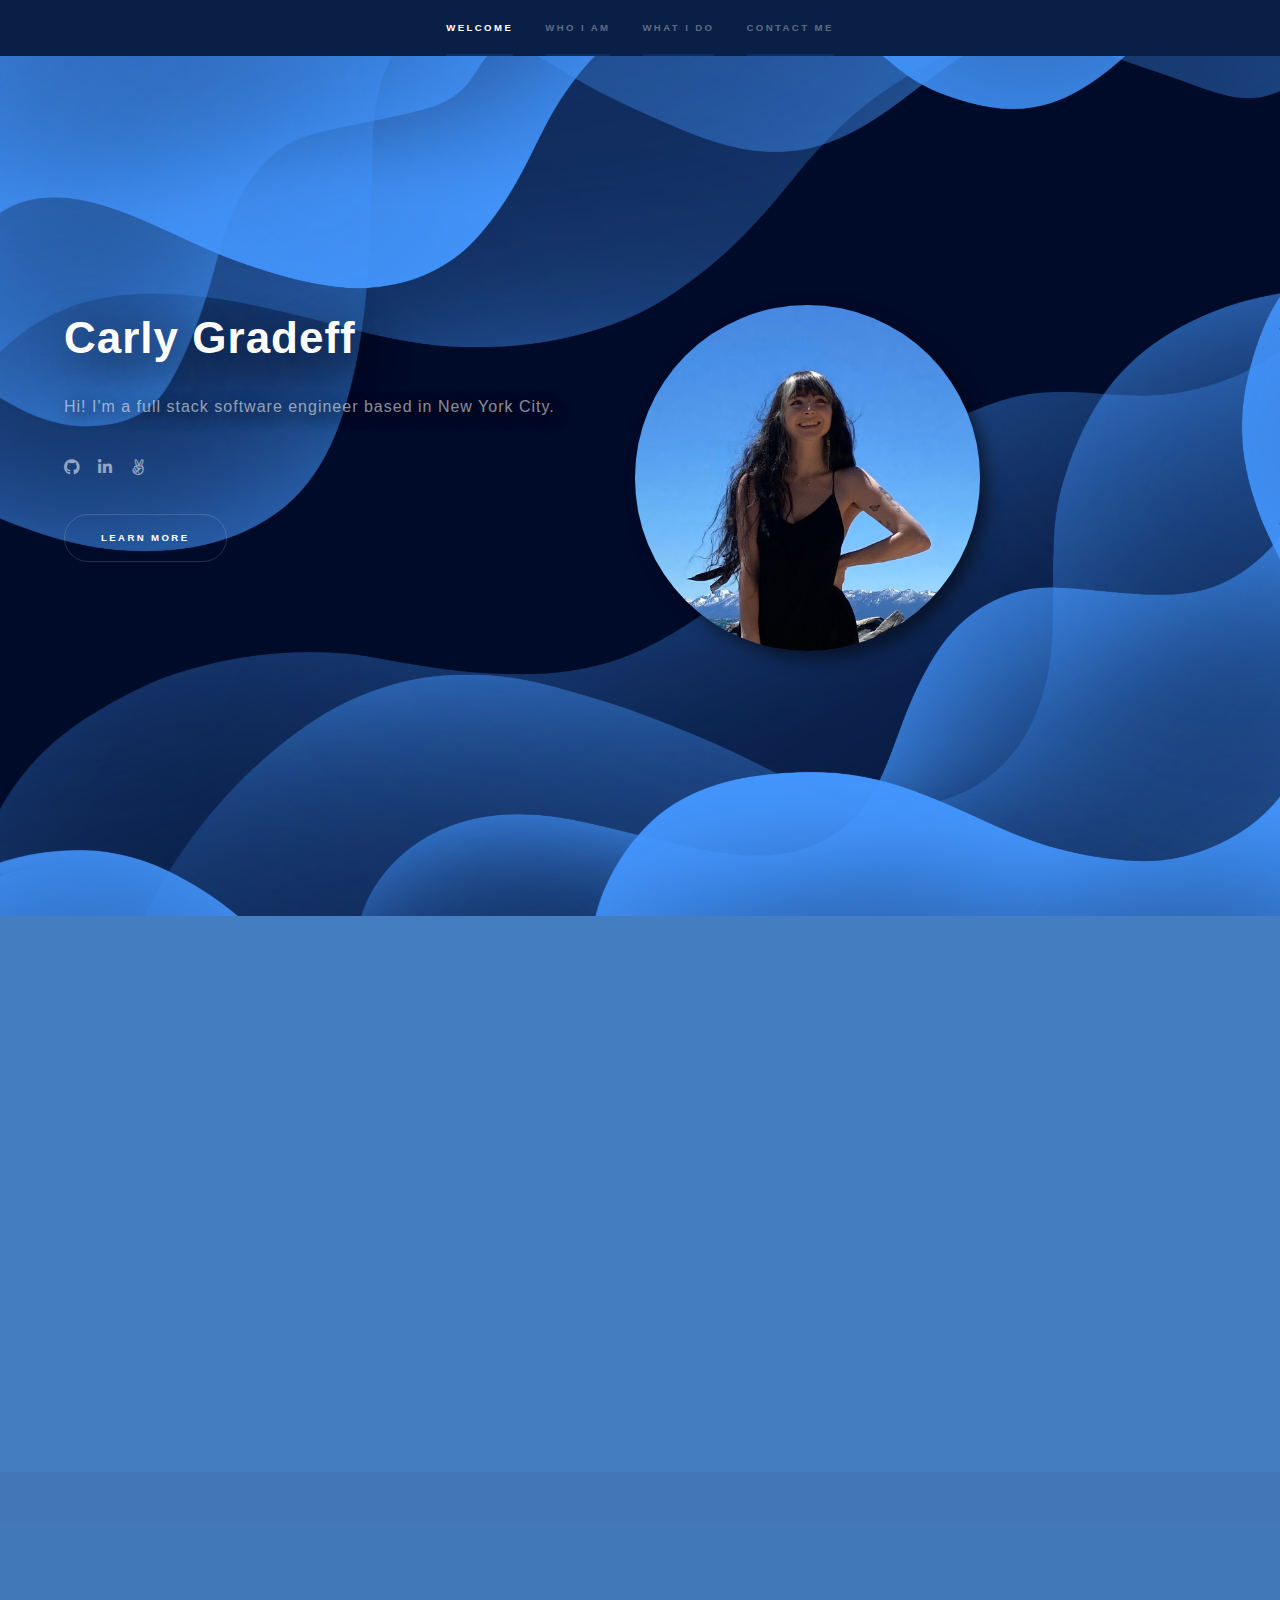
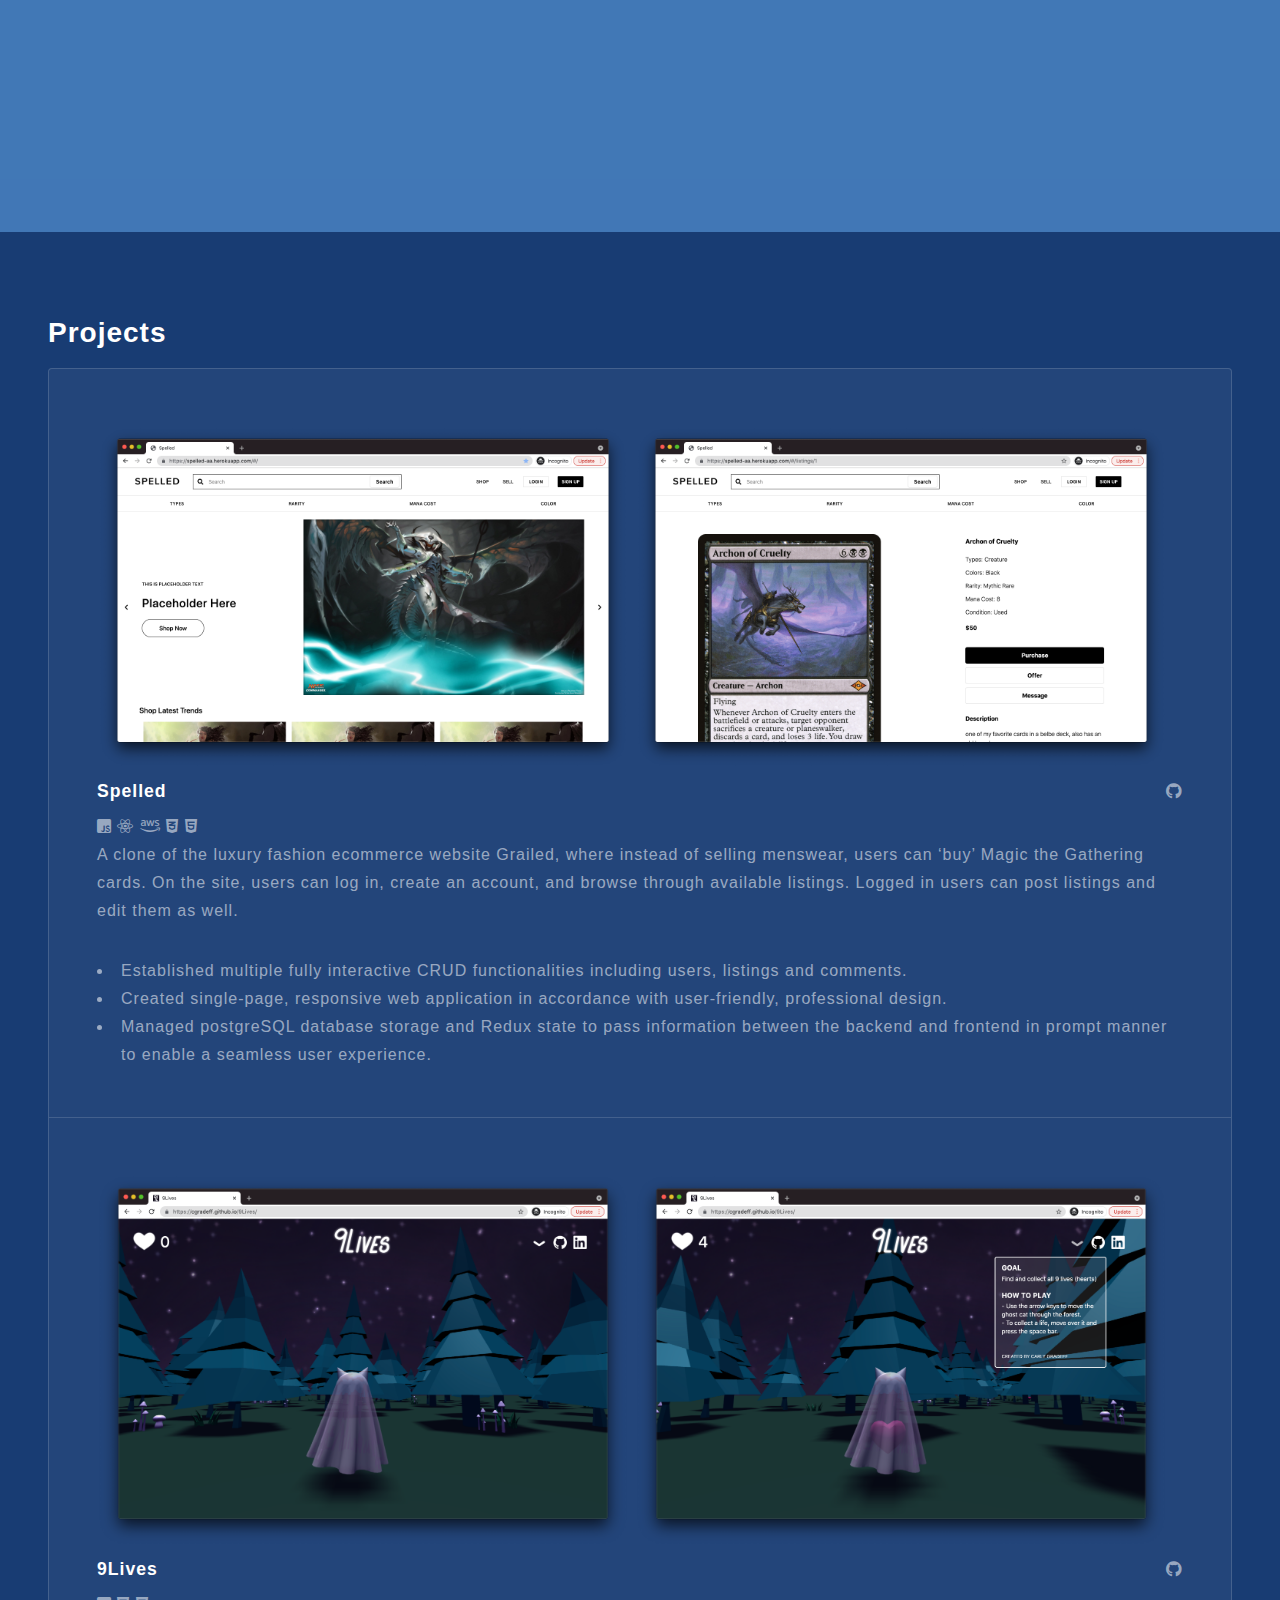
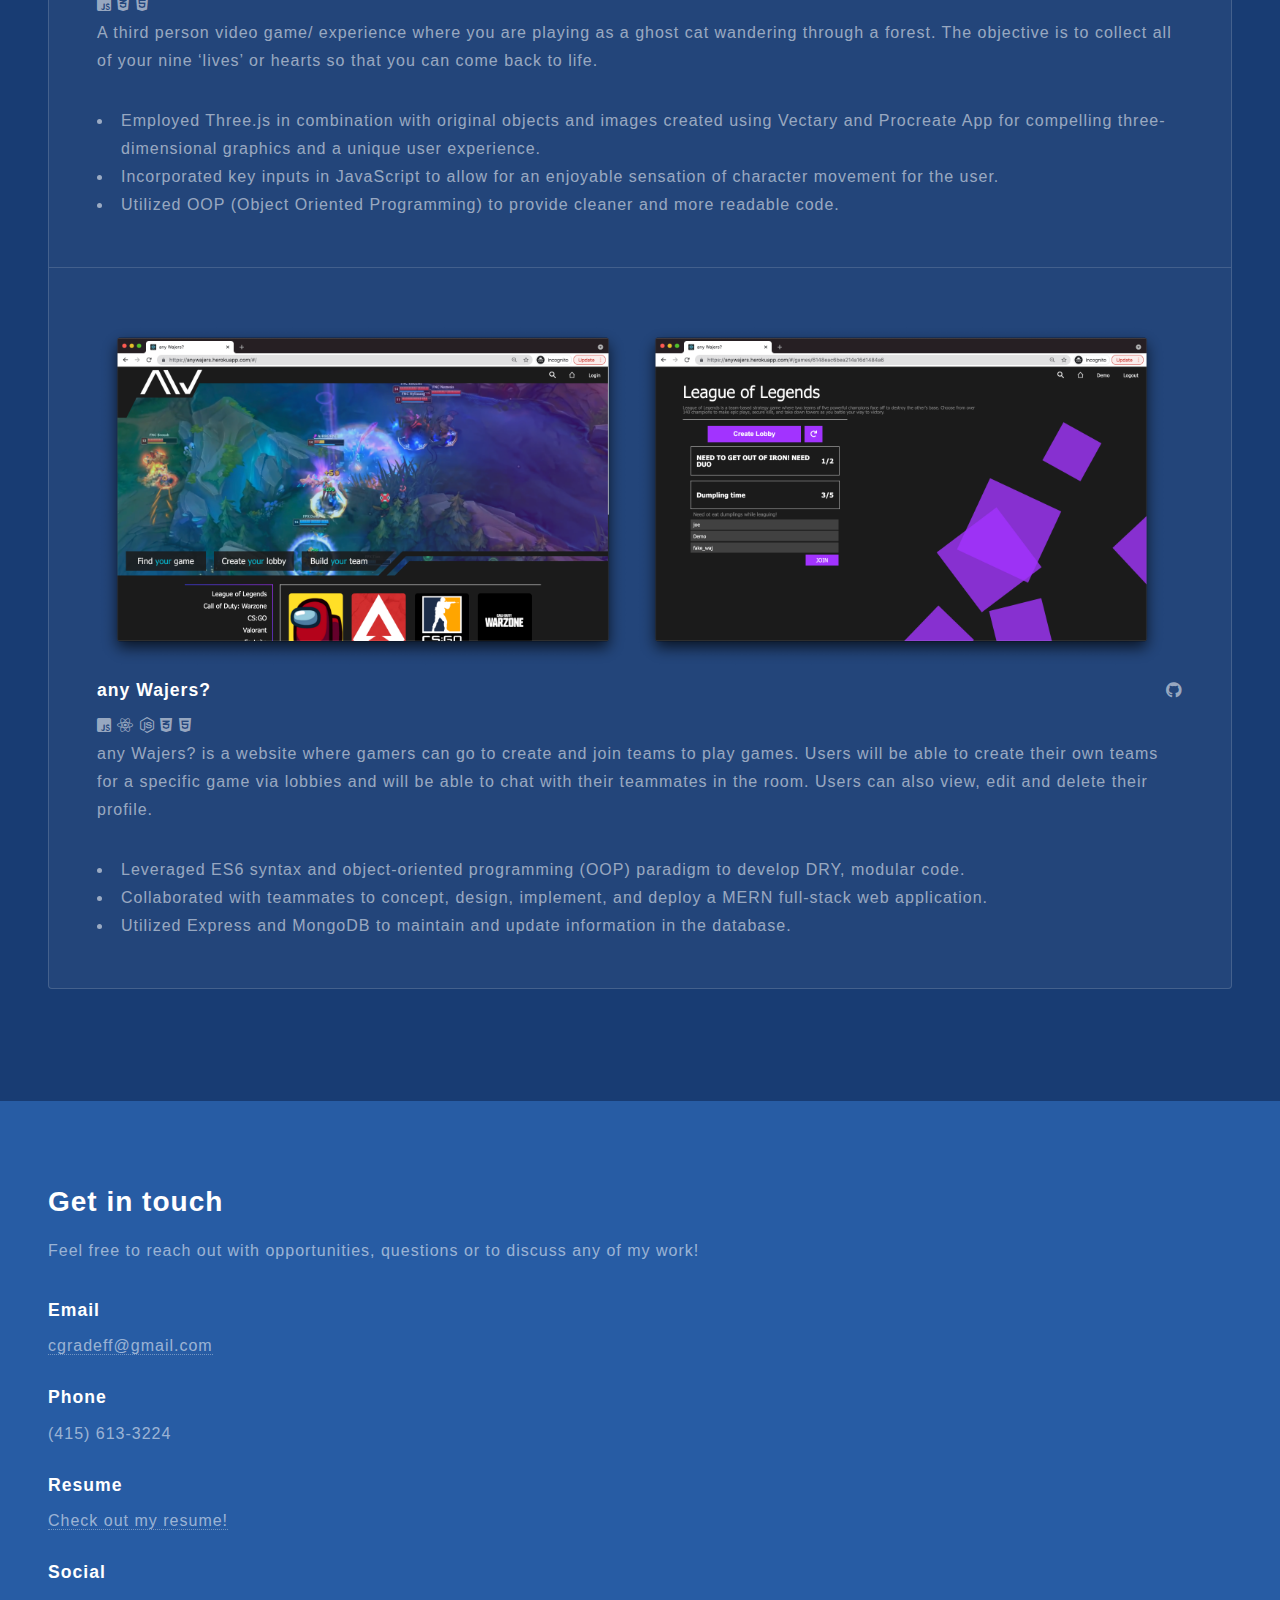
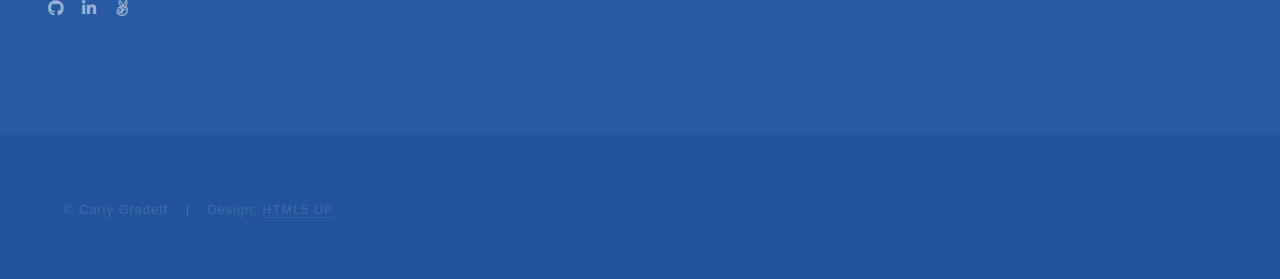
==== commit 34db9df2: "added pics for 9lives" ====
--- a/index.html
+++ b/index.html
@@ -12,6 +12,16 @@
 		<meta name="viewport" content="width=device-width, initial-scale=1, user-scalable=no" />
 		<link rel="stylesheet" href="assets/css/main.css" />
 		<noscript><link rel="stylesheet" href="assets/css/noscript.css" /></noscript>
+		<meta property="og:title" content="Portfolio Site" />
+     	<meta property="og:image" content="./images/project_pic.png" />
+     	<meta
+       	property="og:description"
+       	content="My personal portfolio site where you can find more information about my projects and who I am! "
+     	/>
+     	<meta
+       	property="og:url"
+       	content="https://cgradeff.github.io/carly-gradeff/"
+     	/>
 	</head>
 	<body class="is-preload">
 
@@ -106,6 +116,8 @@
 									</ul>
 								</section>
 								<section>
+									<img class="screenshots" src="images/9L2.png" alt="" />
+									<img class="screenshots" src="images/9L.png" alt="" />
 									<div class="project-header">
 										<a class='name-link' target='_blank' href="https://cgradeff.github.io/9Lives/"><h3>9Lives</h3></a>
 										<a target='_blank' href="https://github.com/cgradeff/9Lives"><i class="fab fa-github"></i></a>
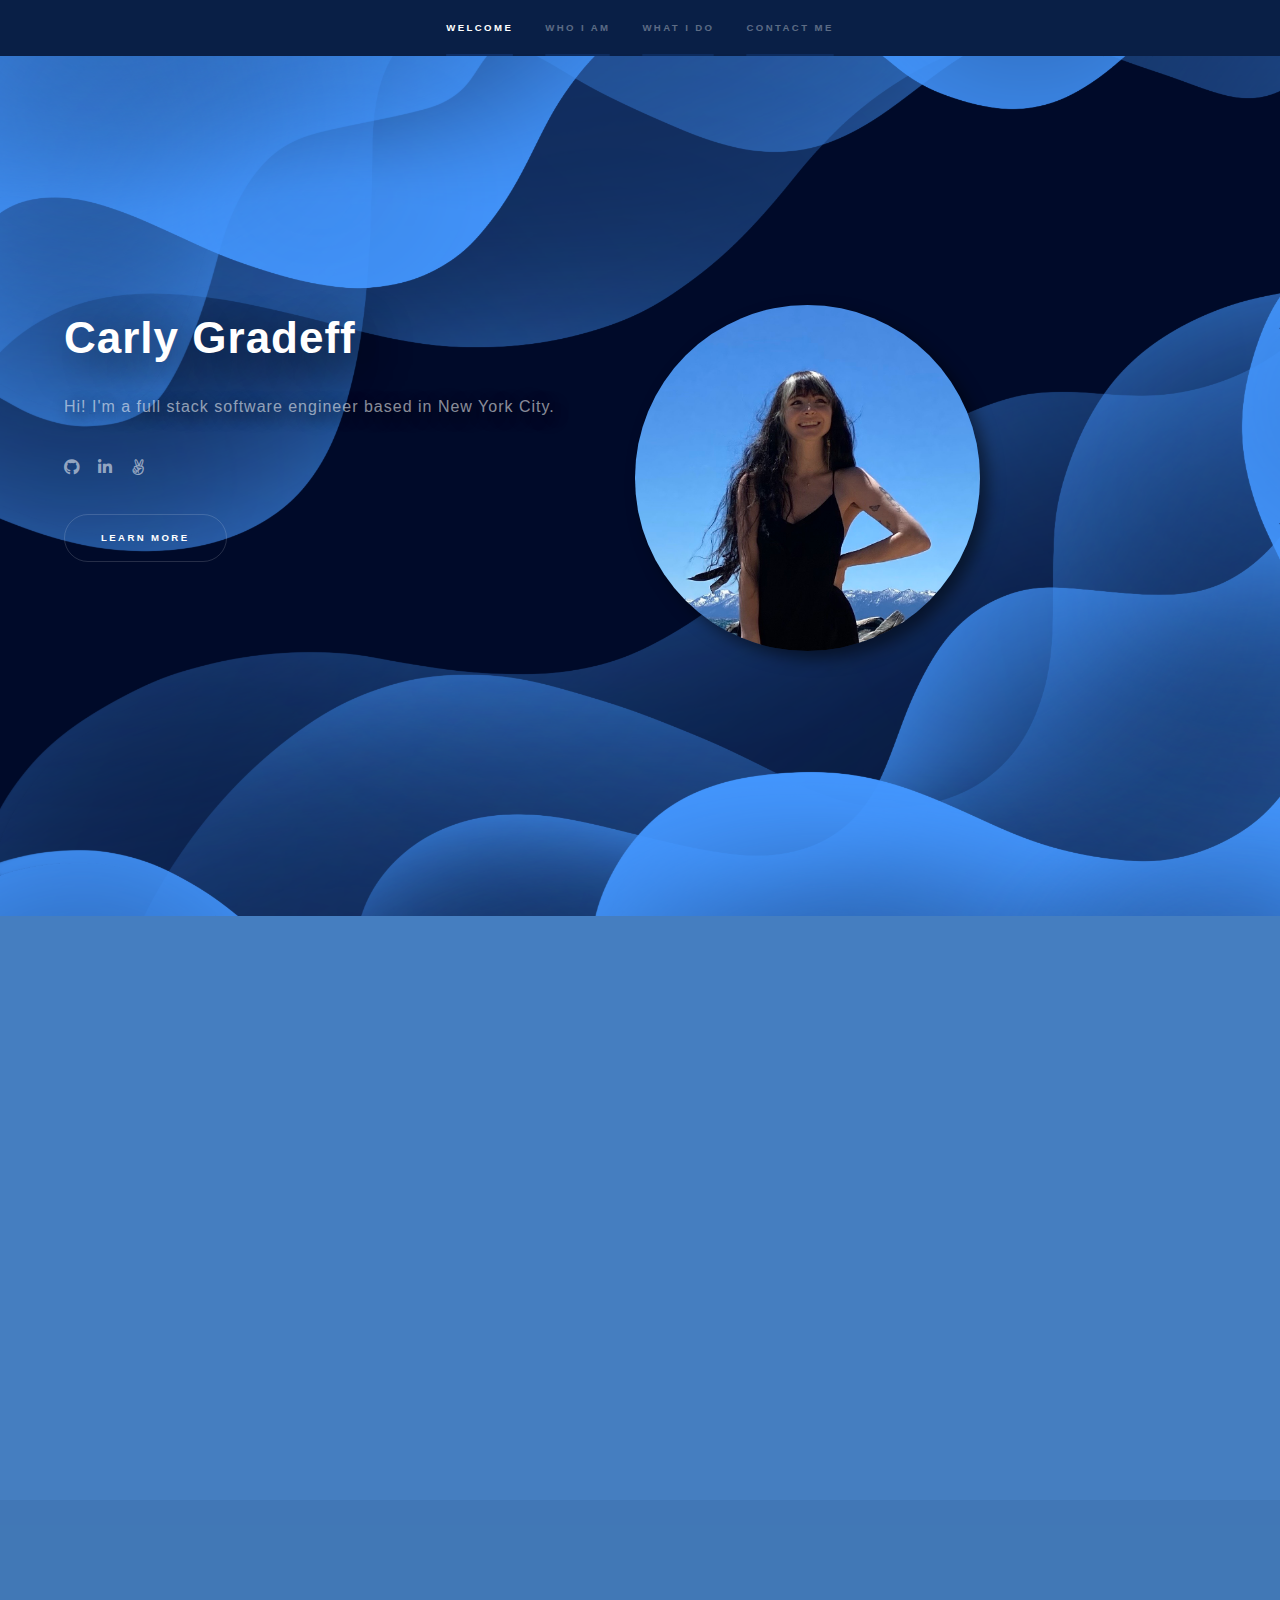
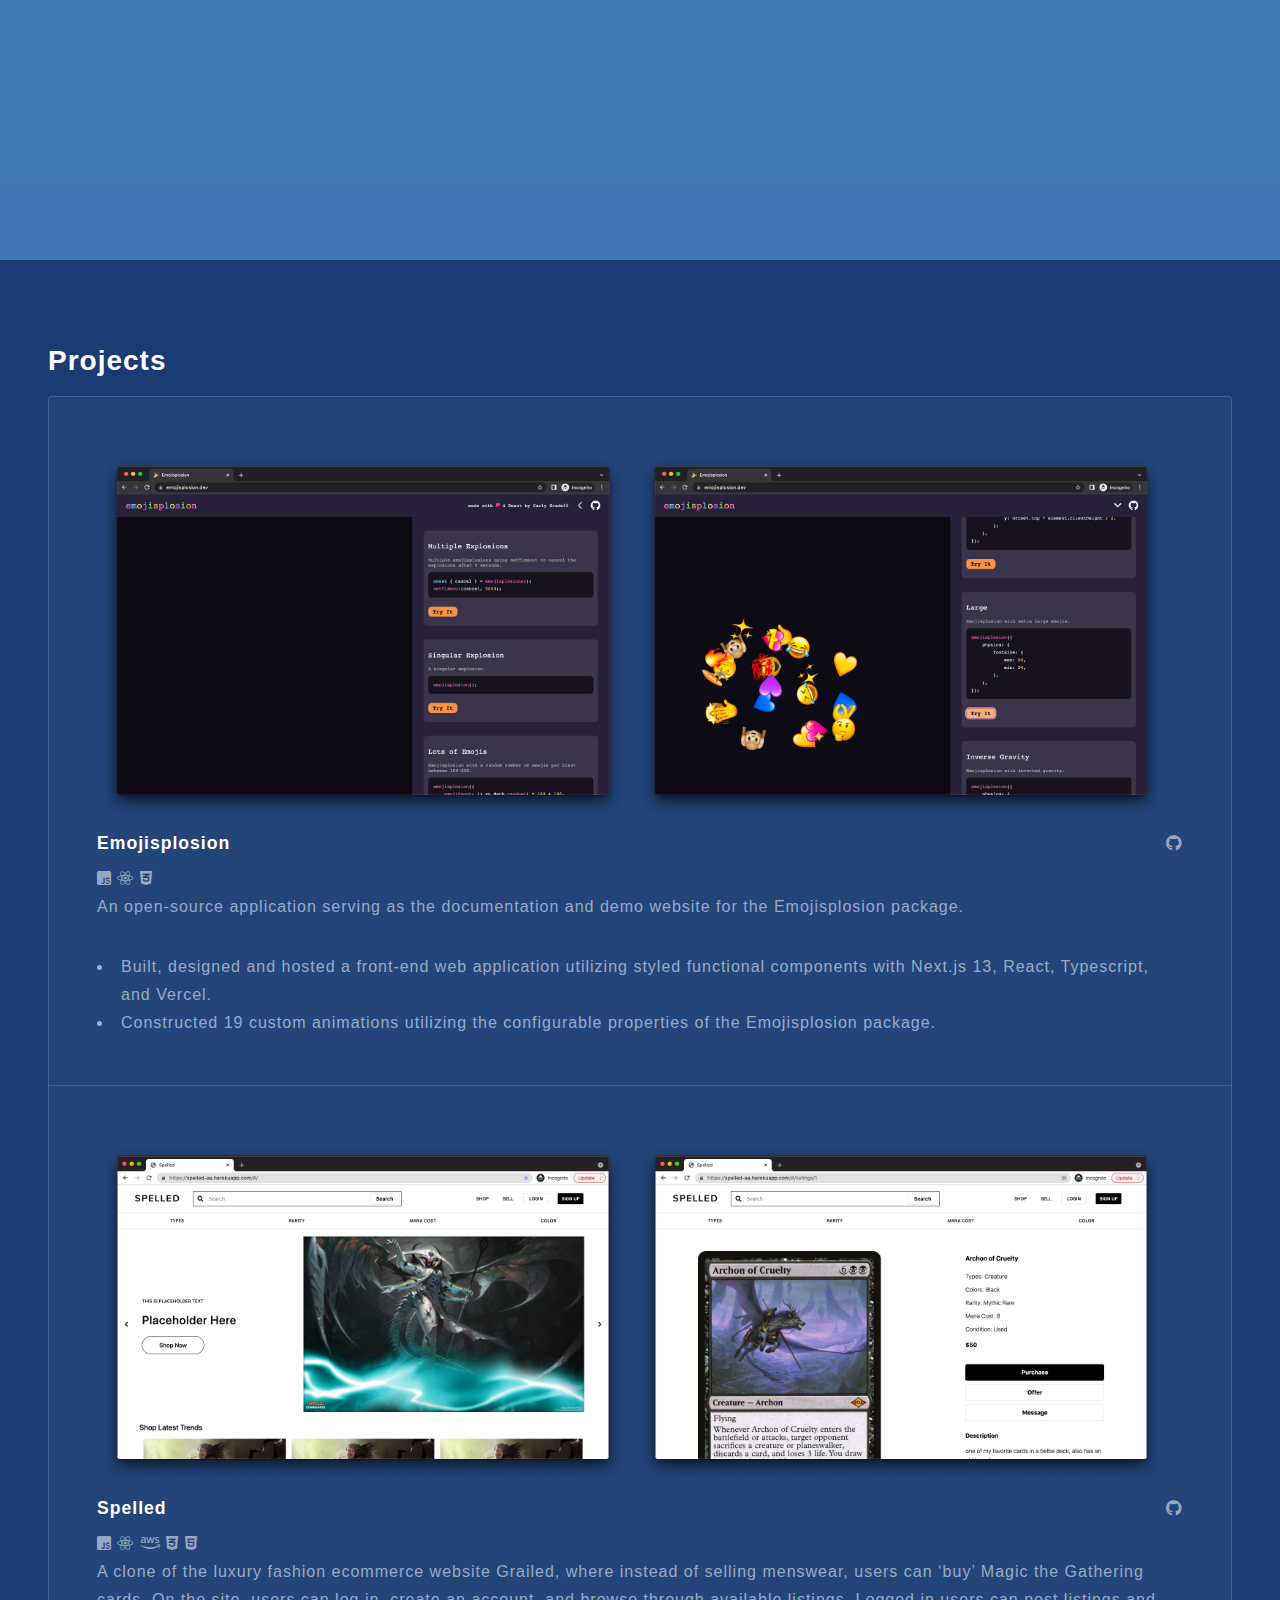
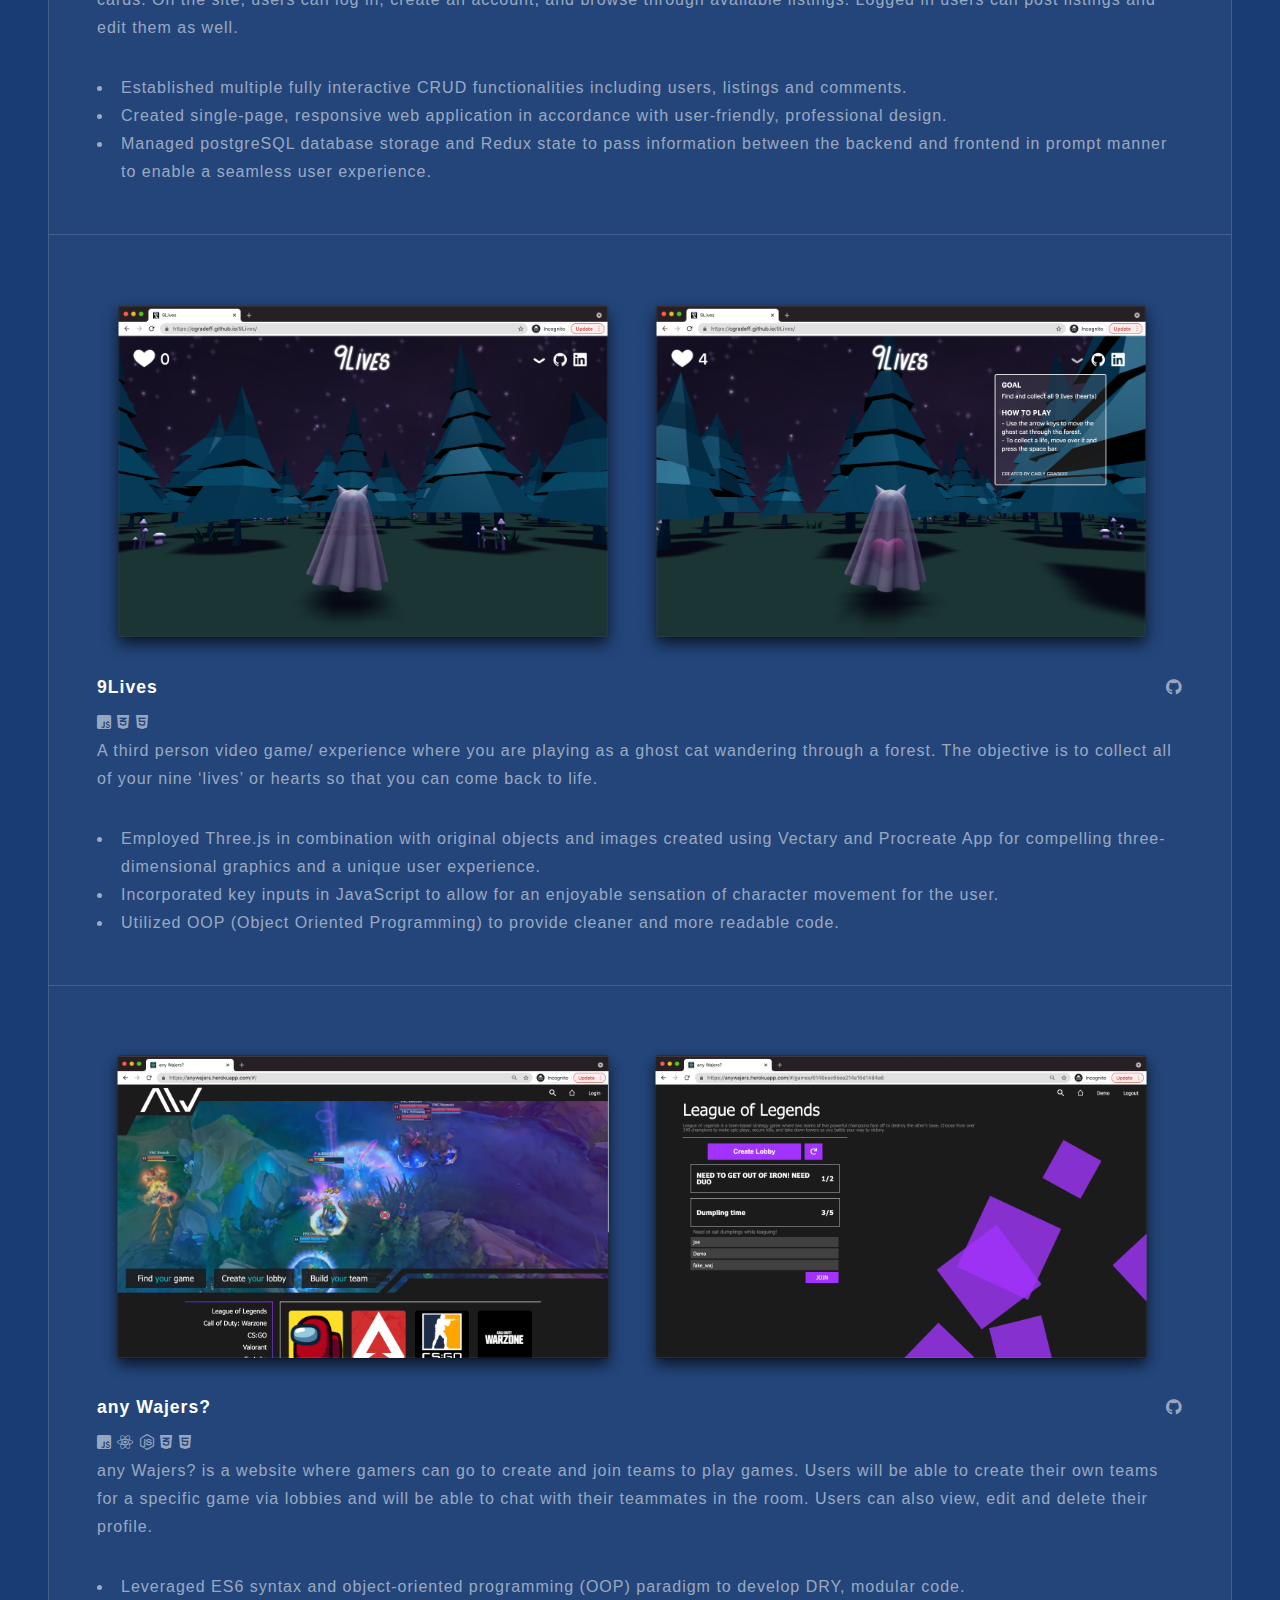
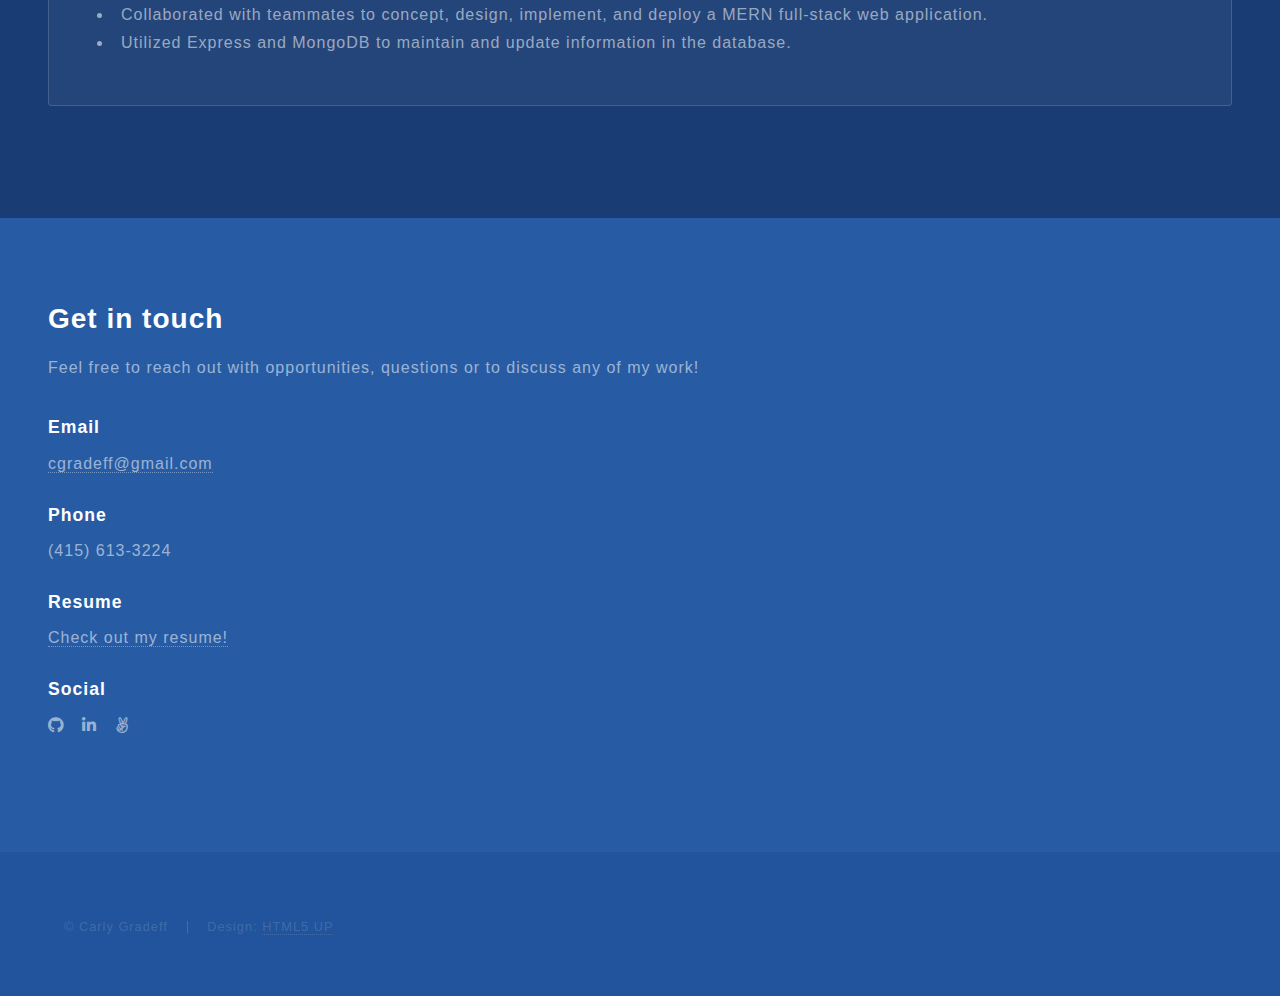
==== commit 1c49956b: "added emojisplosion project" ====
--- a/index.html
+++ b/index.html
@@ -50,7 +50,7 @@
 							<p>Hi! I'm a full stack software engineer based in New York City.</p>
 							<ul class="icons">
 								<li><a target='_blank' href="https://github.com/cgradeff" class="icon brands fa-github"><span class="label">GitHub</span></a></li>
-								<li><a target='_blank' href="www.linkedin.com/in/carly-gradeff-62438a1a0" class="icon brands fa-linkedin-in"><span class="label">LinkedIn</span></a></li>
+								<li><a target='_blank' href="https://www.linkedin.com/in/carly-gradeff-62438a1a0/" class="icon brands fa-linkedin-in"><span class="label">LinkedIn</span></a></li>
 								<li><a target='_blank' href="https://angel.co/carly-gradeff" class="icon brands fa-angellist"><span class="label">AngelList</span></a></li>
 							</ul>
 							<ul class="actions">
@@ -70,9 +70,9 @@
 							<div class="content">
 								<div class="inner">
 									<h2>About Me</h2>
-									<p>I'm a full stack software developer proficient in JavaScript, Ruby, Ruby on Rails, React/Redux, PostgreSQL, Mongoose, MongoDB, Express, Node.js, CSS, HTML, Webpack, AWS and Three.js. I attended New York University where I graduated with a BA in Philosophy and double minor in Mathematics and Studio Art. I also attended App Academy in 2021 which is an intensive 1000+ hour coding bootcamp with a focus in fullstack development.</p>
+									<p>I'm a full stack software developer proficient in JavaScript, Typescript, Vue, Ruby, Ruby on Rails, React/Redux, AngularJS, PostgreSQL, Mongoose, MongoDB, Express, Node.js, CSS, and HTML. I attended New York University from 2017 to 2021 where I graduated with a BA in Philosophy and double minor in Mathematics and Studio Art. I also attended App Academy in 2021 which is an intensive 1000+ hour coding bootcamp with a focus in fullstack development.</p>
 									<br>
-									<p>Aside from programming, I'm passionate about philosophy, math and art and enjoy exploring the intersection of all four of my passions. I also love acquiring new skills and I'm currently self-learning C++! When I'm not coding, you can find me watching anime, playing Magic the Gathering, drawing or hanging out with my cat Mooshi.</p>
+									<p>Aside from programming, I'm passionate about philosophy, math and art and enjoy exploring the intersection of all four of my passions. I also love acquiring new skills and I'm currently self-learning C++! When I'm not coding, you can find me reading, watching anime, playing Magic the Gathering, making art or hanging out with my cat Mooshi.</p>
 									<ul class="actions">
 									</ul>
 								</div>
@@ -82,7 +82,7 @@
 							<div class="content">
 								<div class="inner">
 									<h2>Skills</h2>
-									<p>JavaScript | Ruby | Ruby on Rails | React | Redux | C++ | CSS | SCSS | HTML | Node.js | Express.js | MongoDB | Mongoose | SQL | SQLite3 | PostgreSQL | AWS | Three.js | Webpack | jQuery | Git | Heroku </p>
+									<p>JavaScript | Typescript | Vue | AngularJS | Ruby | Ruby on Rails | React | Redux | CSS | SCSS | HTML | Node.js | Express.js | Jest | Cypress | MongoDB | Mongoose | SQL | SQLite3 | PostgreSQL | AWS | Three.js | Webpack | jQuery | Git | Heroku </p>
 								</div>
 							</div>
 						</section>
@@ -94,7 +94,23 @@
 							<h2>Projects</h2>
 							<!-- <p>Phasellus convallis elit id ullamcorper pulvinar. Duis aliquam turpis mauris, eu ultricies erat malesuada quis. Aliquam dapibus, lacus eget hendrerit bibendum, urna est aliquam sem, sit amet imperdiet est velit quis lorem.</p> -->
 							<div class="features">
-								
+								<section>
+									<img class="screenshots" src="images/emojisplosion.png" alt="" />
+									<img class="screenshots" src="images/emojisplosion2.png" alt="" />
+									<div class='project-header'>
+										<a class='name-link' target='_blank' href="https://www.emojisplosion.dev/"><h3>Emojisplosion</h3></a>
+										<a target='_blank' href="https://github.com/cgradeff/emojisplosion-site"><i class="fab fa-github"></i></a>
+									</div>
+									
+									<i class="fab fa-js-square"></i>
+									<i class="fab fa-react"></i>
+									<i class="fab fa-css3-alt"></i>
+									<p>An open-source application serving as the documentation and demo website for the Emojisplosion package.</p>
+									<ul>
+										<li>Built, designed and hosted a front-end web application utilizing styled functional components with Next.js 13, React, Typescript, and Vercel.</li>
+										<li>Constructed 19 custom animations utilizing the configurable properties of the Emojisplosion package.</li>
+									</ul>
+								</section>
 								<section>
 									<img class="screenshots" src="images/spelled.png" alt="" />
 									<img class="screenshots" src="images/spelled2.png" alt="" />
@@ -201,7 +217,7 @@
 											<h3>Social</h3>
 											<ul class="icons">
 												<li><a target='_blank' href="https://github.com/cgradeff" class="icon brands fa-github"><span class="label">GitHub</span></a></li>
-												<li><a target='_blank' href="www.linkedin.com/in/carly-gradeff-62438a1a0" class="icon brands fa-linkedin-in"><span class="label">LinkedIn</span></a></li>
+												<li><a target='_blank' href="https://www.linkedin.com/in/carly-gradeff-62438a1a0/" class="icon brands fa-linkedin-in"><span class="label">LinkedIn</span></a></li>
 												<li><a target='_blank' href="https://angel.co/carly-gradeff" class="icon brands fa-angellist"><span class="label">AngelList</span></a></li>
 											</ul>
 										</li>
